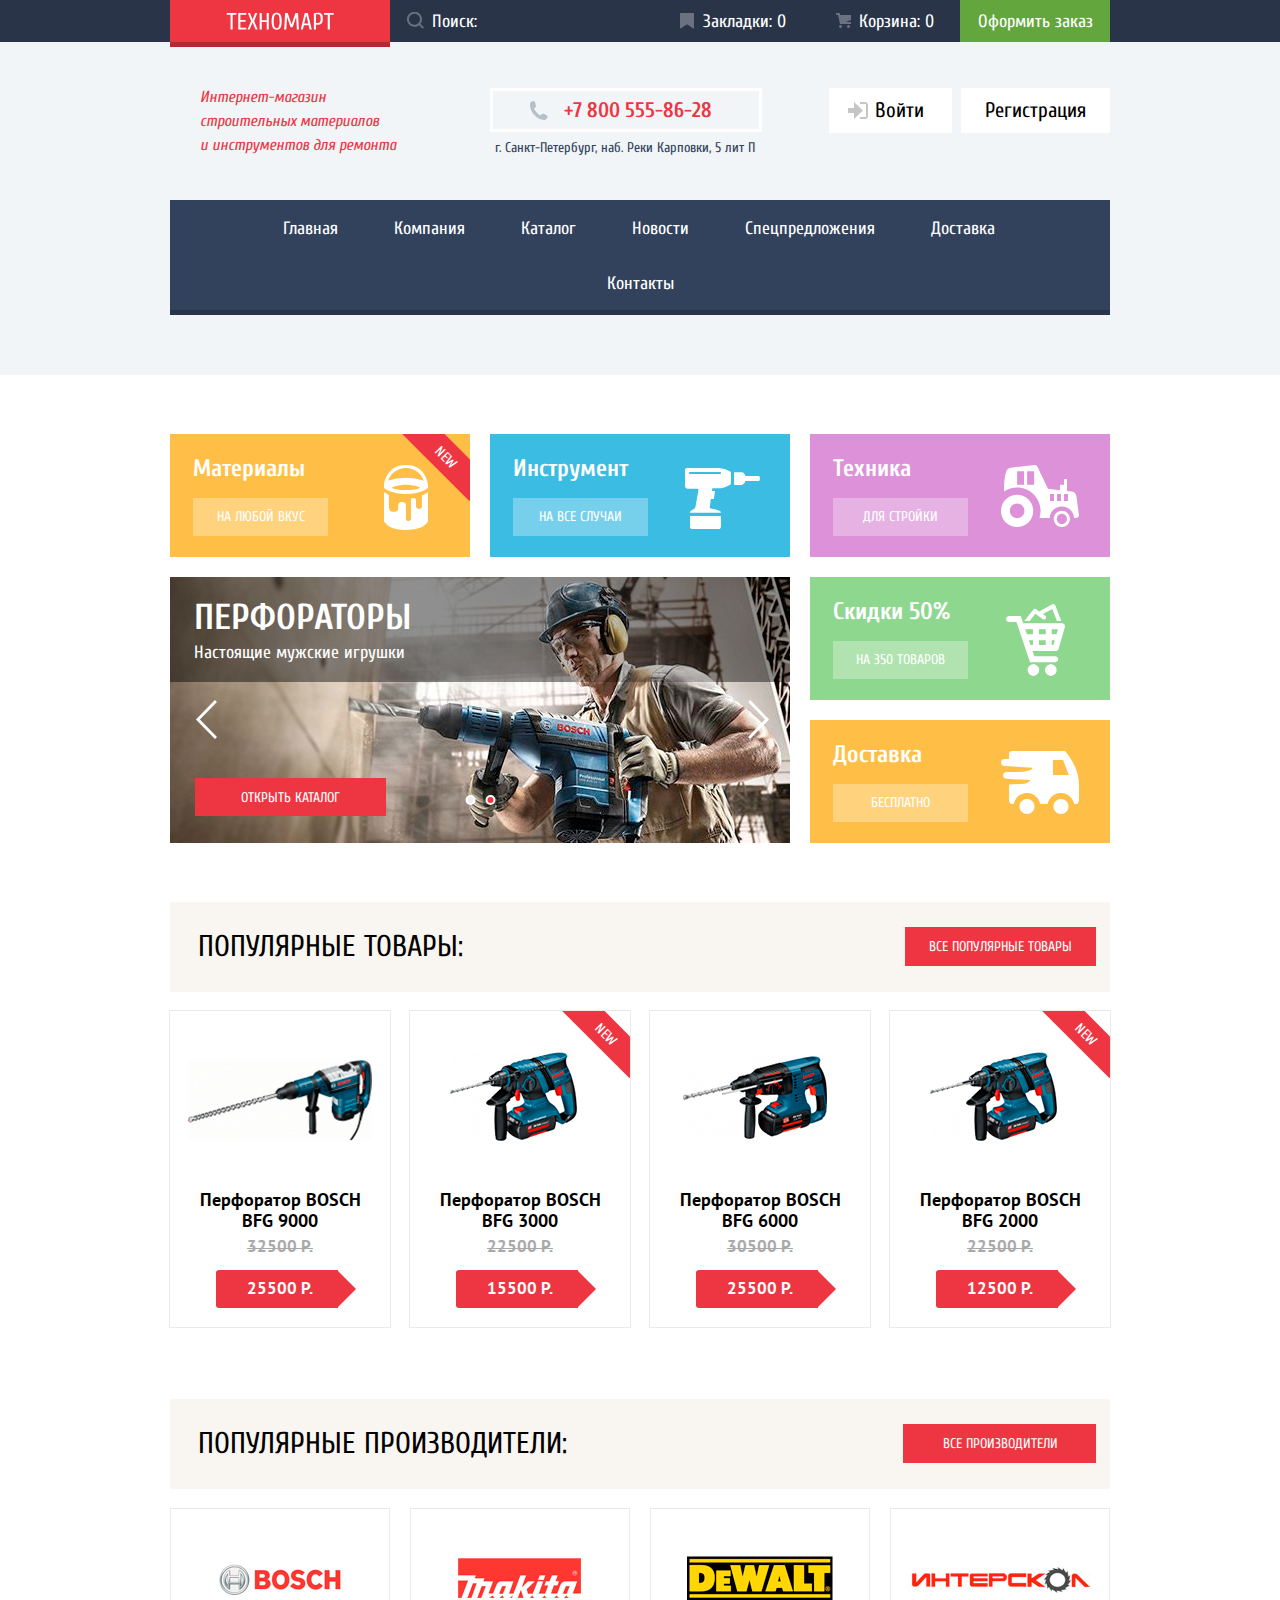
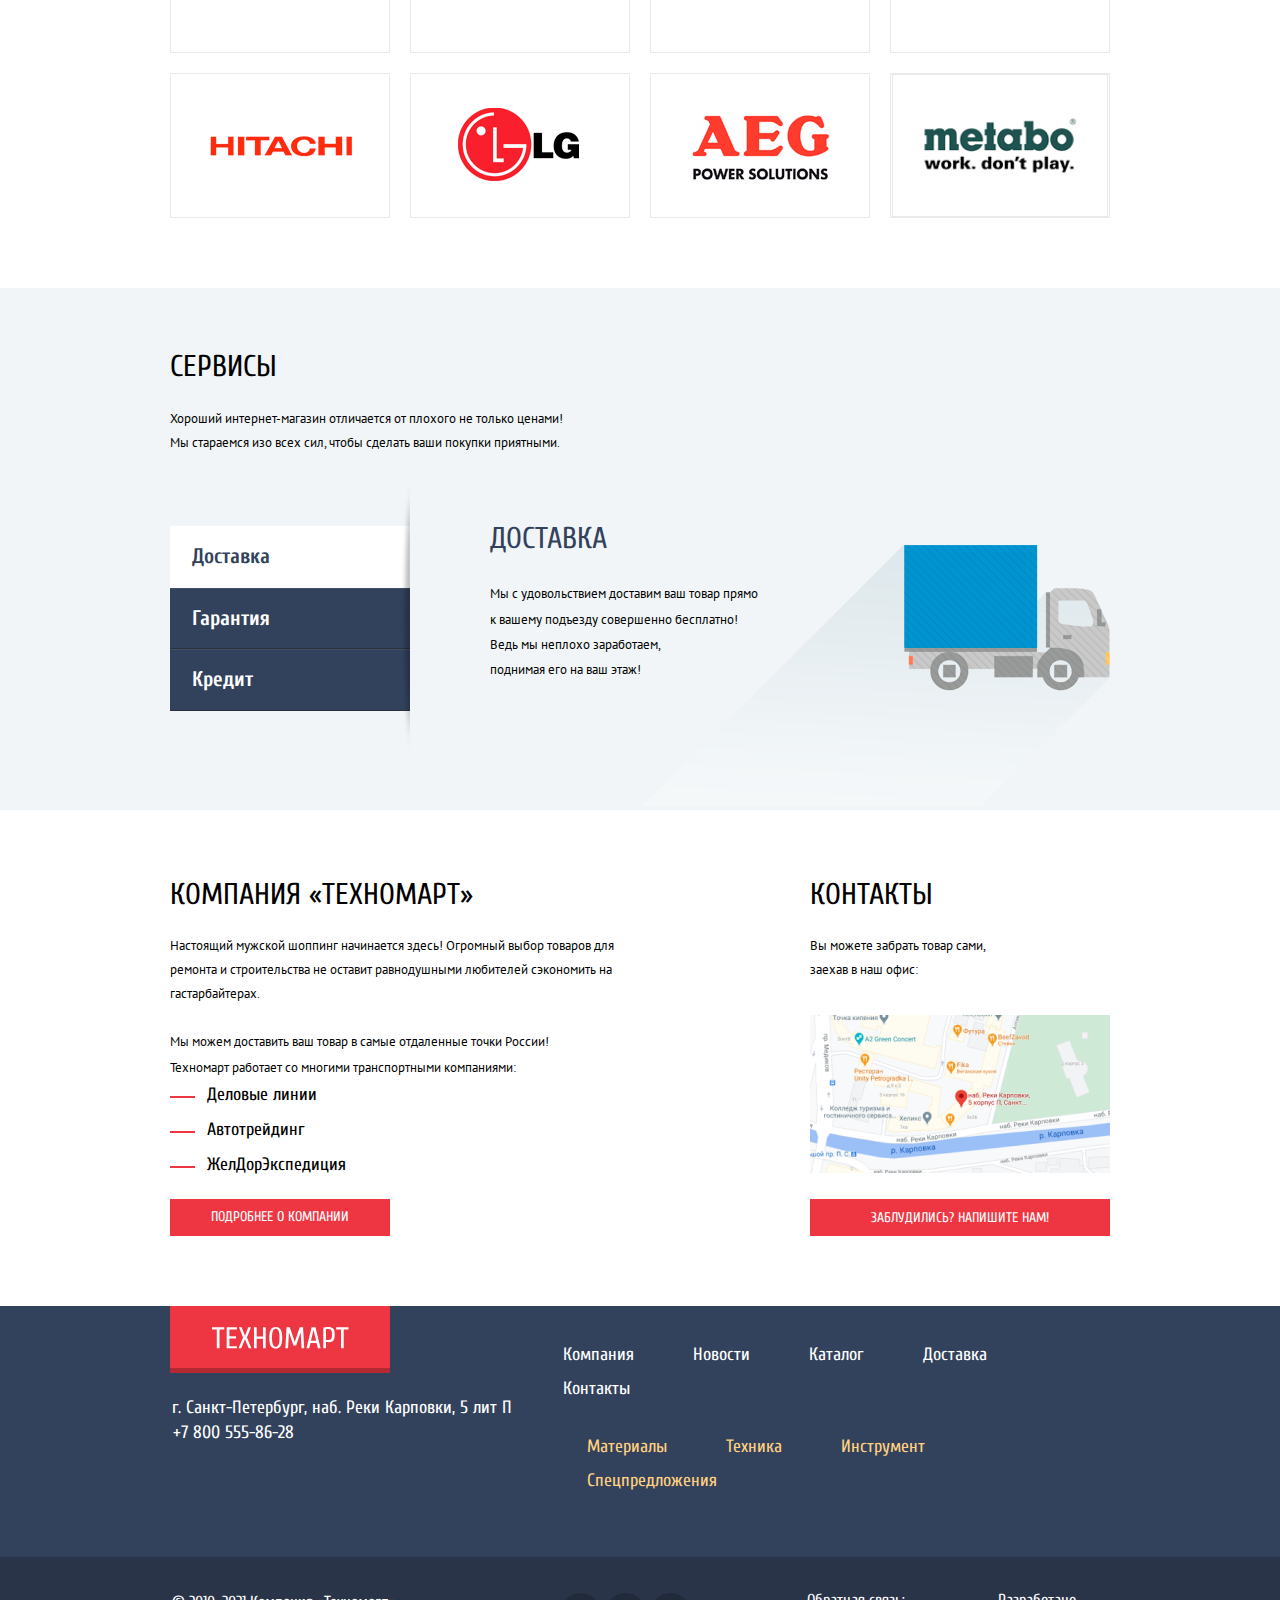
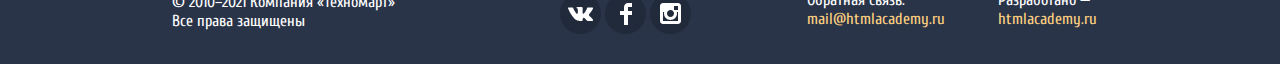
==== index.html @ 165518b5 "Перезаливка" ====
<!DOCTYPE html>
<html class="page" lang="ru">
  <head>
    <meta charset="utf-8" />
    <title>HTML Academy: {{projectTitle}}</title>
    <link rel="preconnect" href="https://fonts.googleapis.com" />
    <link rel="preconnect" href="https://fonts.gstatic.com" crossorigin />
    <link
      href="https://fonts.googleapis.com/css2?family=Cuprum:ital,wght@0,400;0,700;1,400;1,700&family=PT+Sans:wght@400;700&display=swap"
      rel="stylesheet"
    />
    <link rel="stylesheet" href="css/normalize.min.css" />
    <link rel="stylesheet" href="css/style.min.css" />
    <link rel="icon" href="img/favicon.ico" />
    <link rel="icon" href="img/favicon/icon.svg" type="image/svg+xml" />
    <link rel="apple-touch-icon" href="favicon/180.png" />
    <link rel="manifest" href="manifest.webmanifest" />
  </head>
  <body class="page__body">
    <header class="page__header header">
      <div class="header__menu">
        <div class="container header__wrapper">
          <a class="logo"
            ><img
              class="image"
              src="./img/logo-technomart.svg"
              alt="Логотип Техномарт"
              height="18"
              width="108"
          /></a>
          <form
            class="search-form"
            method="get"
            action="https://echo.htmlacademy.ru"
          >
            <label class="search-label">
              <input
                aria-label="Поиск по сайту"
                class="search-input"
                name="search"
                type="search"
                placeholder="Поиск:"
              />
              <svg
                role="img"
                class="search-icon"
                width="1em"
                height="1em"
                viewBox="0 0 18 18"
                fill="#69717f"
                xmlns="http://www.w3.org/2000/svg"
              >
                <path
                  fill-rule="evenodd"
                  clip-rule="evenodd"
                  d="M13.458 12.044L17 15.586L15.586 17L12.044 13.458C10.782 14.421 9.21 15 7.5 15C3.35786 15 0 11.6421 0 7.5C0 3.35786 3.35786 0 7.5 0C11.6421 0 15 3.35786 15 7.5C15.0001 9.14309 14.4581 10.7403 13.458 12.044ZM7.5 2C4.467 2 2 4.467 2 7.5C2.00331 10.5362 4.4638 12.9967 7.5 13C10.532 13 13 10.532 13 7.5C13 4.467 10.532 2 7.5 2Z"
                />
              </svg>
            </label>
          </form>
          <ul class="header__order-menu order-menu list-reset">
            <li class="order-menu__item">
              <a class="order-menu__link icon icon--bookmark" href="blank.html">
                Закладки:
                <span class="bookmark-numb">0</span></a
              >
            </li>
            <li class="order-menu__item">
              <a class="order-menu__link icon icon--cart" href="blank.html">
                Корзина:
                <span class="cart-numb">0</span></a
              >
            </li>
            <li class="order-menu__item">
              <a
                class="order-menu__link order-menu__link--purchase"
                href="blank.html"
                >Оформить заказ</a
              >
            </li>
          </ul>
        </div>
      </div>

      <div class="container">
        <section class="header__about">
          <h1 class="visually-hidden">
            Техномарт - интернет магазин строительных материалов и инструментов
            для ремонта
          </h1>
          <h2 class="header__title" aria-hidden="true">
            Интернет-магазин<br />
            строительных материалов <br />
            и инструментов для ремонта
          </h2>
          <address class="header__address">
            <a
              class="phone-link icon icon--phone"
              aria-label="позвонить по телефону в техномарт: +7 800 555 86 28 "
              href="tel:+78005558628"
              >+7 800 555-86-28</a
            >
            <p>г. Санкт-Петербург, наб. Реки Карповки, 5 лит П</p>
          </address>
          <div class="header__login-out">
            <button class="btn-auth btn-auth--login" type="button">
              <svg
                role="img"
                aria-hidden="true"
                width="21"
                height="17"
                viewBox="0 0 21 17"
                fill="#C5C5C5"
                xmlns="http://www.w3.org/2000/svg"
              >
                <path d="M14.875 8.5L6 0V6H0V11H6V17L14.875 8.5Z" />
                <path
                  d="M16.986 15.01H11.959V17H16.986C19.164 17 19.99 15.19 20.015 13.974V3.028C19.99 1.811 19.164 0 16.986 0H11.959V1.99H16.986C17.825 1.99 17.978 2.671 17.996 3.047V13.951C17.979 14.327 17.825 15.01 16.986 15.01Z"
                />
              </svg>
              Войти
            </button>
            <button class="btn-auth" type="button">Регистрация</button>
          </div>
          <div class="header__login-in login-in disabled">
            <p class="login-in__wrapper">
              <a
                class="btn-auth btn-auth--profile"
                href="blank.html"
                title="Перейти в профиль"
                aria-label="Перейти в профиль"
              >
                <svg
                  role="img"
                  class="icon-ava"
                  width="20"
                  height="18"
                  viewBox="0 0 20 18"
                  fill="#C5C5C5"
                  xmlns="http://www.w3.org/2000/svg"
                >
                  <path
                    d="M17.881 14.166C15.737 13.431 13.625 12.5 12.674 11.776C12.017 11.275 11.904 10.158 12.157 9.361C13.275 8.458 14.021 6.884 14.021 5.083C14.021 2.276 12.221 0 10 0C7.77902 0 5.97901 2.276 5.97901 5.083C5.97901 6.884 6.72501 8.457 7.84201 9.36C8.09501 10.158 7.98302 11.275 7.32502 11.776C6.37502 12.5 4.26201 13.43 2.11801 14.166C-0.0259852 14.902 1.48343e-05 18 1.48343e-05 18H20C20 18 20.025 14.901 17.881 14.166Z"
                  />
                </svg>
                <span class="username">Равшан Джамшутович</span>
              </a>
              <a
                class="btn-auth btn-auth--logout"
                href="blank.html"
                title="Деавторизироваться"
              >
                <svg
                  role="img"
                  class="icon-logout"
                  width="20"
                  height="17"
                  viewBox="0 0 20 17"
                  fill="#C5C5C5"
                  xmlns="http://www.w3.org/2000/svg"
                >
                  <path d="M20 8.5L11.125 0V6H5.125V11H11.125V17L20 8.5Z" />
                  <path
                    d="M2.10598 13.952V3.048C2.12398 2.672 2.27698 1.991 3.11598 1.991H8.14297V0H3.11598C0.937975 0 0.111975 1.81 0.0869751 3.027V13.973C0.111975 15.189 0.937975 17 3.11598 17H8.14297V15.01H3.11598C2.27698 15.01 2.12398 14.327 2.10598 13.952Z"
                  />
                </svg>
              </a>
            </p>
            <ul class="login-in__list list-reset">
              <li class="login-in__item">
                <a class="login-in__link" href="blank.html">Мои заказы</a>
              </li>
              <li class="login-in__item">
                <a class="login-in__link" href="blank.html">Личный кабинет</a>
              </li>
            </ul>
          </div>
        </section>
        <nav class="header__nav nav">
          <ul class="nav__list list-reset">
            <li class="nav__item"><a class="nav__link">Главная</a></li>
            <li class="nav__item">
              <a class="nav__link" href="blank.html">Компания</a>
            </li>
            <li class="nav__item">
              <a class="nav__link" href="catalog.html">Каталог</a>
            </li>
            <li class="nav__item">
              <a class="nav__link" href="blank.html">Новости</a>
            </li>
            <li class="nav__item">
              <a class="nav__link" href="blank.html">Спецпредложения</a>
            </li>
            <li class="nav__item">
              <a class="nav__link" href="blank.html">Доставка</a>
            </li>
            <li class="nav__item">
              <a class="nav__link" href="blank.html">Контакты</a>
            </li>
          </ul>
        </nav>
      </div>
    </header>
    <main class="page__main main">
      <section class="promo">
        <div class="container">
          <h2 class="visually-hidden">Промо блок. Каталог инструментов.</h2>
          <ul class="promo__grid list-reset">
            <li
              class="promo__item promo__item--yellow new promo__item--materials"
            >
              <h3 class="promo__item-title">Материалы</h3>
              <a
                class="btn--promo btn"
                href="blank.html"
                aria-label="Посмотреть каталог материалов."
                >на любой вкус</a
              >
            </li>
            <li class="promo__item promo__item--blue promo__item--tools">
              <h3 class="promo__item-title">Инструмент</h3>
              <a
                class="btn--promo btn"
                href="blank.html"
                aria-label="Переход в каталог инструментов."
                >на все случаи</a
              >
            </li>
            <li class="promo__item promo__item--lilac promo__item--technics">
              <h3 class="promo__item-title">Техника</h3>
              <a
                class="btn--promo btn"
                href="blank.html"
                aria-label="Переход в каталог техники для стройки."
                >для стройки</a
              >
            </li>
            <li class="promo__item promo__item--big promo__item--slider">
              <ul
                class="promo__slider slider list-reset"
                aria-label="Слайдер с управлением."
              >
                <li class="promo__slide promo__slide--drills">
                  <div class="promo__overlay-wrapper">
                    <h3 class="promo__slide-title">Дрели</h3>
                    <p class="promo__slide-text">Соседям на радость!</p>
                  </div>

                  <a
                    class="btn btn--slide"
                    href="catalog.html"
                    aria-label="Открыть каталог дрелей."
                    >Открыть каталог</a
                  >
                </li>
                <li
                  class="promo__slide promo__slide--puncher promo__slide--current"
                >
                  <div class="promo__overlay-wrapper">
                    <h3 class="promo__slide-title">Перфораторы</h3>
                    <p class="promo__slide-text">Настоящие мужские игрушки</p>
                  </div>
                  <a
                    class="btn btn--slide"
                    href="catalog.html"
                    aria-label="Открыть каталог перфораторов."
                    >Открыть каталог</a
                  >
                </li>
              </ul>
              <button
                id="slider-btn-prev"
                type="button"
                class="slider-btn"
                aria-label="Предыдущий слайд"
              ></button>
              <button
                id="slider-btn-next"
                type="button"
                class="slider-btn slider-btn--next"
                aria-label="Следующий слайд"
              ></button>
              <div class="pagination">
                <button
                  class="pagination__btn"
                  type="button"
                  aria-label="Первый слайд"
                ></button>
                <button
                  class="pagination__btn pagination__btn--current"
                  type="button"
                  aria-label="Второй слайд"
                ></button>
              </div>
            </li>
            <li class="promo__item promo__item--green promo__item--discount">
              <h3 class="promo__item-title">Скидки 50%</h3>
              <a
                class="btn--promo btn"
                href="blank.html"
                aria-label="Посмотреть товары со скидкой."
                >на 350 товаров</a
              >
            </li>
            <li class="promo__item promo__item--yellow promo__item--delivery">
              <h3 class="promo__item-title">Доставка</h3>
              <a
                class="btn--promo btn"
                href="blank.html"
                aria-label="Прочитать условия бесплатной доставки."
                >бесплатно</a
              >
            </li>
          </ul>
        </div>
      </section>
      <section class="popular">
        <div class="container">
          <div class="section-title">
            <h2>Популярные товары:</h2>
            <a class="btn btn--section" href="blank.html"
              >Все популярные товары</a
            >
          </div>
          <ul class="popular__list list-reset">
            <li class="popular__item">
              <article tabindex="0" class="card">
                <figure class="card__wrapper">
                  <div class="card__top">
                    <img
                      class="image"
                      src="./img/catalog/bfg9000.jpg"
                      alt="Изображение мощного перфоратора с длинным буром."
                      width="220"
                      height="159"
                    />
                    <ul class="card__menu list-reset">
                      <li>
                        <button
                          class="card__btn card__btn--cart"
                          aria-label="Добавить в корзину перфоратор bfg9000."
                          type="button"
                        >
                          <svg
                            role="img"
                            width="15"
                            height="15"
                            viewBox="0 0 15 15"
                            fill="white"
                            xmlns="http://www.w3.org/2000/svg"
                          >
                            <path
                              d="M4.5 15C5.32843 15 6 14.3284 6 13.5C6 12.6716 5.32843 12 4.5 12C3.67157 12 3 12.6716 3 13.5C3 14.3284 3.67157 15 4.5 15Z"
                            />
                            <path
                              d="M12.5 15C13.3284 15 14 14.3284 14 13.5C14 12.6716 13.3284 12 12.5 12C11.6716 12 11 12.6716 11 13.5C11 14.3284 11.6716 15 12.5 15Z"
                            />
                            <path
                              d="M15 2H4.07L3.648 0H0V2H2.031L4.016 11H15V9H9.441L15 6.951V2Z"
                            />
                          </svg>
                          <span class="card__btn-text" aria-hidden="true"
                            >Купить</span
                          >
                        </button>
                      </li>
                      <li>
                        <button
                          aria-label="Добавить в закладки перфоратор bfg9000."
                          class="card__btn card__btn--bookmark"
                          type="button"
                        >
                          В закладки
                        </button>
                      </li>
                    </ul>
                  </div>
                  <figcaption class="card__description">
                    <h3 class="card__header">Перфоратор BOSCH BFG 9000</h3>
                    <p class="card__old-price" aria-hidden="true">32500 Р.</p>
                    <p class="card__new-price">25500 Р.</p>
                  </figcaption>
                </figure>
              </article>
            </li>
            <li class="popular__item">
              <article tabindex="0" class="card new">
                <figure class="card__wrapper">
                  <div class="card__top">
                    <img
                      class="card__image"
                      src="./img/catalog/bfg3000.jpg"
                      alt="Изображение перфоратора средней мощности с маленьким буром."
                      width="220"
                      height="159"
                    />
                    <ul class="card__menu list-reset">
                      <li>
                        <button
                          class="card__btn card__btn--cart"
                          aria-label="Добавить в корзину перфоратор bfg3000."
                          type="button"
                        >
                          <svg
                            role="img"
                            width="15"
                            height="15"
                            viewBox="0 0 15 15"
                            fill="white"
                            xmlns="http://www.w3.org/2000/svg"
                          >
                            <path
                              d="M4.5 15C5.32843 15 6 14.3284 6 13.5C6 12.6716 5.32843 12 4.5 12C3.67157 12 3 12.6716 3 13.5C3 14.3284 3.67157 15 4.5 15Z"
                            />
                            <path
                              d="M12.5 15C13.3284 15 14 14.3284 14 13.5C14 12.6716 13.3284 12 12.5 12C11.6716 12 11 12.6716 11 13.5C11 14.3284 11.6716 15 12.5 15Z"
                            />
                            <path
                              d="M15 2H4.07L3.648 0H0V2H2.031L4.016 11H15V9H9.441L15 6.951V2Z"
                            />
                          </svg>
                          <span class="card__btn-text" aria-hidden="true"
                            >Купить</span
                          >
                        </button>
                      </li>
                      <li>
                        <button
                          aria-label="Добавить в закладки перфоратор bfg3000."
                          class="card__btn card__btn--bookmark"
                          type="button"
                        >
                          В закладки
                        </button>
                      </li>
                    </ul>
                  </div>
                  <figcaption class="card__description">
                    <h3 class="card__header">Перфоратор BOSCH BFG 3000</h3>
                    <p class="card__old-price" aria-hidden="true">22500 Р.</p>
                    <p class="card__new-price">15500 Р.</p>
                  </figcaption>
                </figure>
              </article>
            </li>
            <li class="popular__item">
              <article class="card" tabindex="0">
                <figure class="card__wrapper">
                  <div class="card__top">
                    <img
                      class="card__image"
                      src="./img/catalog/bfg6000.jpg"
                      alt="Изображение перфоратора средней мощности со средним буром."
                      width="220"
                      height="159"
                    />
                    <ul class="card__menu list-reset">
                      <li>
                        <button
                          class="card__btn card__btn--cart"
                          aria-label="Добавить в корзину перфоратор bfg6000"
                          type="button"
                        >
                          <svg
                            role="img"
                            width="15"
                            height="15"
                            viewBox="0 0 15 15"
                            fill="white"
                            xmlns="http://www.w3.org/2000/svg"
                          >
                            <path
                              d="M4.5 15C5.32843 15 6 14.3284 6 13.5C6 12.6716 5.32843 12 4.5 12C3.67157 12 3 12.6716 3 13.5C3 14.3284 3.67157 15 4.5 15Z"
                            />
                            <path
                              d="M12.5 15C13.3284 15 14 14.3284 14 13.5C14 12.6716 13.3284 12 12.5 12C11.6716 12 11 12.6716 11 13.5C11 14.3284 11.6716 15 12.5 15Z"
                            />
                            <path
                              d="M15 2H4.07L3.648 0H0V2H2.031L4.016 11H15V9H9.441L15 6.951V2Z"
                            />
                          </svg>
                          <span class="card__btn-text" aria-hidden="true"
                            >Купить</span
                          >
                        </button>
                      </li>
                      <li>
                        <button
                          class="card__btn card__btn--bookmark"
                          type="button"
                          aria-label="Добавить в закладки перфоратор bfg6000"
                        >
                          В закладки
                        </button>
                      </li>
                    </ul>
                  </div>
                  <figcaption class="card__description">
                    <h3 class="card__header">Перфоратор BOSCH BFG 6000</h3>
                    <p class="card__old-price" aria-hidden="true">30500 Р.</p>
                    <p class="card__new-price">25500 Р.</p>
                  </figcaption>
                </figure>
              </article>
            </li>
            <li class="popular__item">
              <article tabindex="0" class="card new">
                <figure class="card__wrapper">
                  <div class="card__top">
                    <img
                      class="card__image"
                      src="./img/catalog/bfg2000.jpg"
                      alt="Изображение не дорогого перфоратора малой мощности с малым буром."
                      width="220"
                      height="159"
                    />
                    <ul class="card__menu list-reset">
                      <li>
                        <button
                          class="card__btn card__btn--cart"
                          aria-label="Добавить в корзину перфоратор bfg2000"
                          type="button"
                        >
                          <svg
                            role="img"
                            width="15"
                            height="15"
                            viewBox="0 0 15 15"
                            fill="white"
                            xmlns="http://www.w3.org/2000/svg"
                          >
                            <path
                              d="M4.5 15C5.32843 15 6 14.3284 6 13.5C6 12.6716 5.32843 12 4.5 12C3.67157 12 3 12.6716 3 13.5C3 14.3284 3.67157 15 4.5 15Z"
                            />
                            <path
                              d="M12.5 15C13.3284 15 14 14.3284 14 13.5C14 12.6716 13.3284 12 12.5 12C11.6716 12 11 12.6716 11 13.5C11 14.3284 11.6716 15 12.5 15Z"
                            />
                            <path
                              d="M15 2H4.07L3.648 0H0V2H2.031L4.016 11H15V9H9.441L15 6.951V2Z"
                            />
                          </svg>
                          <span class="card__btn-text" aria-hidden="true"
                            >Купить</span
                          >
                        </button>
                      </li>
                      <li>
                        <button
                          class="card__btn card__btn--bookmark"
                          type="button"
                          aria-label="Добавить в закладки перфоратор bfg6000"
                        >
                          В закладки
                        </button>
                      </li>
                    </ul>
                  </div>
                  <figcaption class="card__description">
                    <h3 class="card__header">Перфоратор BOSCH BFG 2000</h3>
                    <p class="card__old-price" aria-hidden="true">22500 Р.</p>
                    <p class="card__new-price">12500 Р.</p>
                  </figcaption>
                </figure>
              </article>
            </li>
          </ul>
        </div>
      </section>
      <section class="brands">
        <div class="container">
          <div class="section-title">
            <h2>Популярные производители:</h2>
            <a class="btn btn--section btn--brands" href="blank.html"
              >Все производители</a
            >
          </div>
          <ul class="brands__list list-reset">
            <li class="brands__item">
              <h3 class="visually-hidden">Bosch</h3>
              <a
                class="brands__link"
                href="blank.html"
                aria-label="Перейти в каталог от производителя: Bosch."
                ><img
                  class="brands__image"
                  src="./img/brands/bosch.png"
                  width="218"
                  height="143"
                  alt="логотип Bosch"
              /></a>
            </li>
            <li class="brands__item">
              <h3 class="visually-hidden">Makita</h3>
              <a
                class="brands__link"
                href="blank.html"
                aria-label="Перейти в каталог от производителя: Makita."
                ><img
                  class="brands__image"
                  src="./img/brands/makita.png"
                  width="218"
                  height="143"
                  alt="логотип Makita"
              /></a>
            </li>
            <li class="brands__item">
              <h3 class="visually-hidden">DeWalt</h3>
              <a
                class="brands__link"
                href="blank.html"
                aria-label="Перейти в каталог от производителя: DeWALT."
                ><img
                  class="brands__image"
                  src="./img/brands/dewalt.png"
                  width="218"
                  height="143"
                  alt="логотип DeWALT"
              /></a>
            </li>
            <li class="brands__item">
              <h3 class="visually-hidden">Interscol</h3>
              <a
                class="brands__link"
                href="blank.html"
                aria-label="Перейти в каталог от производителя: Interscol."
                ><img
                  class="brands__image"
                  src="./img/brands/interscol.png"
                  width="218"
                  height="143"
                  alt="логотип Интерскол"
              /></a>
            </li>
            <li class="brands__item">
              <h3 class="visually-hidden">Hitachi</h3>
              <a
                class="brands__link"
                href="blank.html"
                aria-label="Перейти в каталог от производителя: Hitachi."
                ><img
                  class="brands__image"
                  src="./img/brands/hitachi.png"
                  width="218"
                  height="143"
                  alt="логотип Hitachi"
              /></a>
            </li>
            <li class="brands__item">
              <h3 class="visually-hidden">LG</h3>
              <a
                class="brands__link"
                href="blank.html"
                aria-label="Перейти в каталог от производителя: LG."
                ><img
                  class="brands__image"
                  src="./img/brands/lg.png"
                  width="218"
                  height="143"
                  alt="логотип LG"
              /></a>
            </li>
            <li class="brands__item">
              <h3 class="visually-hidden">AEG</h3>
              <a
                class="brands__link"
                href="blank.html"
                aria-label="Перейти в каталог от производителя: AEG."
                ><img
                  class="brands__image"
                  src="./img/brands/aeg.png"
                  width="218"
                  height="143"
                  alt="логотип AEG"
              /></a>
            </li>
            <li class="brands__item">
              <h3 class="visually-hidden">Metabo</h3>
              <a
                class="brands__link"
                href="blank.html"
                aria-label="Перейти в каталог от производителя: Metabo."
                ><img
                  class="brands__image"
                  src="./img/brands/metabo.png"
                  width="218"
                  height="143"
                  alt="логотип Metabo"
              /></a>
            </li>
          </ul>
        </div>
      </section>
      <section class="services">
        <div class="container">
          <h2 class="services__title">Сервисы</h2>
          <p class="services__slogan">
            Хороший интернет-магазин отличается от плохого не только ценами!
            <br />
            Мы стараемся изо всех сил, чтобы сделать ваши покупки приятными.
          </p>
          <div class="services__content">
            <ul class="services__menu list-reset">
              <li>
                <button
                  class="tab-btn tab-btn--current"
                  aria-label="Открыть вкладку о доставке."
                >
                  Доставка
                </button>
              </li>
              <li>
                <button
                  class="tab-btn"
                  aria-label="Открыть вкладку о гарантии."
                >
                  Гарантия
                </button>
              </li>
              <li>
                <button class="tab-btn" aria-label="Открыть вкладку о кредите.">
                  Кредит
                </button>
              </li>
            </ul>
            <ul class="services__tabs tabs list-reset">
              <li class="tabs__item tabs__item--delivery tabs__current">
                <h3 class="tabs__title">Доставка</h3>
                <p class="tabs__text">
                  Мы с удовольствием доставим ваш товар прямо <br />
                  к вашему подъезду совершенно бесплатно!<br />
                  Ведь мы неплохо заработаем,<br />
                  поднимая его на ваш этаж!
                </p>
              </li>
              <li class="tabs__item tabs__item--guarantie">
                <h3 class="tabs__title">Гарантия</h3>
                <p class="tabs__text">
                  Если купленный у нас товар поломается или заискрит, а также в
                  случае пожара, спровоцированного его возгоранием, вы всегда
                  можете быть уверены в нашей гарантии. Мы обменяем сгоревший
                  товар на новый. Дом уж восстановите как-нибудь сами.
                </p>
              </li>
              <li class="tabs__item tabs__item--credit">
                <h3 class="tabs__title">Кредит</h3>
                <p class="tabs__text">
                  Залезть в долговую яму стало проще!<br />
                  Кредитные консультанты придут вам на помощь.
                </p>
                <a
                  class="btn btn--credit"
                  href="blank.html"
                  aria-label="Перейти на страницу оформления кредита."
                  >Отправить заявку</a
                >
              </li>
            </ul>
          </div>
        </div>
      </section>
      <section class="about">
        <div class="container about__wrapper">
          <div class="about__company">
            <h2 class="about__title">КОМПАНИЯ «Техномарт»</h2>
            <p class="about__text">
              Настоящий мужской шоппинг начинается здесь! Огромный выбор товаров
              для ремонта и строительства не оставит равнодушными любителей
              сэкономить на гастарбайтерах.
            </p>

            <p class="about__text">
              Мы можем доставить ваш товар в самые отдаленные точки России!
            </p>

            <h3 class="about__list-title">
              Техномарт работает со многими транспортными компаниями:
            </h3>

            <ul class="about__partners-list list-reset">
              <li><b>Деловые линии</b></li>
              <li><b>Автотрейдинг</b></li>
              <li><b>ЖелДорЭкспедиция</b></li>
            </ul>

            <a
              class="btn btn--section"
              href="blank.html"
              aria-label="Перейти на страницу с информацией о компании Техномарт."
              >Подробнее о компании
            </a>
          </div>
          <div class="about__contacts">
            <h2 class="about__title">Контакты</h2>
            <p class="about__text">
              Вы можете забрать товар сами,<br />
              заехав в наш офис:
            </p>

            <button type="button" class="map-btn">
              <span class="visually-hidden"
                >открыть модальное окно с картой</span
              >
              <img
                class="map-btn__image"
                src="./img/icons/map.png"
                width="300"
                height="158"
                alt="Адресс: город Санкт-Петербург, набережная Реки Карповки, дом 5 литера Пэ."
              />
            </button>
            <p>
              <a
                href="writeus.html"
                class="btn btn--section btn--ask-us"
                aria-label="Открыть модальное окно, с возможностью написать нам."
              >
                Заблудились? Напишите нам!
              </a>
            </p>
          </div>
        </div>
      </section>
    </main>
    <footer class="page__footer footer">
      <div class="footer__menu">
        <div class="container">
          <div class="footer__menu-wrap">
            <div class="footer__info">
              <a class="logo"
                ><img
                  class="image"
                  src="./img/logo-technomart.svg"
                  alt="Логотип Техномарт."
                  height="23"
                  width="138"
              /></a>
              <div class="footer__contacts">
                <p class="footer__address">
                  г. Санкт-Петербург, наб. Реки Карповки, 5 лит П
                </p>
                <a
                  class="footer__phone"
                  aria-label="позвонить по телефону в техномарт: +7 800 555 86 28 "
                  href="tel:+78005558628"
                  >+7 800 555-86-28</a
                >
              </div>
            </div>
            <div class="footer__navs">
              <ul class="footer__site-nav list-reset">
                <li><a class="footer__link" href="blank.html">Компания</a></li>
                <li><a class="footer__link" href="blank.html">Новости</a></li>
                <li><a class="footer__link" href="catalog.html">Каталог</a></li>
                <li><a class="footer__link" href="blank.html">Доставка</a></li>
                <li><a class="footer__link" href="blank.html">Контакты</a></li>
              </ul>
              <ul class="footer__catalog-nav list-reset">
                <li><a class="footer__link" href="blank.html">Материалы</a></li>
                <li><a class="footer__link" href="blank.html">Техника</a></li>
                <li>
                  <a class="footer__link" href="blank.html">Инструмент</a>
                </li>
                <li>
                  <a class="footer__link" href="blank.html">Спецпредложения</a>
                </li>
              </ul>
            </div>
          </div>
        </div>
      </div>
      <div class="footer__callback">
        <div class="container footer__callback-wrapper">
          <p class="footer__copy">
            © 2010–2021 Компания «Техномарт» <br />
            Все права защищены
          </p>

          <ul class="footer__socials list-reset">
            <li>
              <a href="blank.html" aria-label="Вконтакте"
                ><img
                  src="./img/socials/vk.svg"
                  width="26"
                  height="15"
                  alt="иконка вконтакте"
              /></a>
            </li>
            <li>
              <a href="blank.html" aria-label="Фейсбук"
                ><img
                  src="./img/socials/facebook.svg"
                  width="12"
                  height="22"
                  alt="иконка фейсбук"
              /></a>
            </li>
            <li>
              <a href="blank.html" aria-label="Инстаграм"
                ><img
                  src="./img/socials/insta.svg"
                  width="21"
                  height="21"
                  alt="иконка инстаграм"
              /></a>
            </li>
          </ul>
          <div class="footer__emails">
            <p>
              Обратная связь:<br /><a
                href="mailto:mail@htmlacademy.ru"
                aria-label="написать нам на почту"
                >mail@htmlacademy.ru</a
              >
            </p>
            <p>
              Разработано —<br /><a
                href="https://htmlacademy.ru/intensive/htmlcss"
                aria-label="Курсы интенсив html academy"
                >htmlacademy.ru</a
              >
            </p>
          </div>
        </div>
      </div>
    </footer>
    <section class="popup popup--write-us">
      <h2 class="visually-hidden">Напишите нам</h2>
      <form class="write-us" method="post" action="https://echo.htmlacademy.ru">
        <div class="write-us__wrapper popup__container">
          <label class="write-us__label">
            Ваше имя:
            <input
              aria-label="введите ваше имя и фамилию"
              type="text"
              name="login"
              class="write-us__input"
              id="write-us__login"
              placeholder="Имя Фамилия"
              required
            />
          </label>
          <label class="write-us__label">
            Ваш e-mail:
            <input
              aria-label="введите ваш email"
              type="email"
              name="email"
              id="write-us__email"
              class="write-us__input"
              placeholder="email@example.com"
              required
            />
          </label>
          <label class="write-us__label write-us__label--fill">
            Текст письма:
            <textarea
              aria-label="Напишите письмо в свободной форме"
              name="message"
              id="write-us__message"
              class="write-us__input write-us__input--message"
              placeholder="В свободной форме"
              required
            ></textarea>
          </label>
        </div>
        <div class="popup__grey-bg">
          <div class="popup__buttons popup__container">
            <button
              id="writeUs-submit"
              type="submit"
              class="popup__btn popup__btn--warn"
              aria-label="Отправить письмо"
            >
              Отправить
            </button>
            <button
              type="button"
              class="popup__close-button popup__js-close"
              aria-label="Закрыть модальное окно"
            ></button>
          </div>
        </div>
      </form>
    </section>
    <section class="popup popup--map">
      <h2 class="visually-hidden">Как к нам добраться</h2>
      <iframe
        src="https://www.google.com/maps/embed?pb=!1m18!1m12!1m3!1d499.2089012847423!2d30.317491999999998!3d59.9680504!2m3!1f0!2f0!3f0!3m2!1i1024!2i768!4f13.1!3m3!1m2!1s0x4696310fca5afc31%3A0x5f2ac55f567b2400!2sHTML%20Academy!5e0!3m2!1sru!2sru!4v1641497944317!5m2!1sru!2sru"
        width="940"
        height="449"
        allowfullscreen=""
        loading="lazy"
      ></iframe>
      <button
        type="button"
        class="popup__close-button popup__js-close"
        aria-label="Закрыть модальное окно"
      ></button>
    </section>
    <section class="popup popup--alert">
      <div class="popup__container">
        <h2 class="visually-hidden">Товар добавлен в корзину</h2>
        <p>Товар добавлен в корзину!</p>
      </div>
      <div class="popup__grey-bg">
        <div class="popup__buttons popup__container">
          <a
            id="alert-toCartBtn"
            href="blank.html"
            class="popup__btn popup__btn--warn"
            aria-label="Оформить добавленные в корзину заказы"
          >
            ОФОРМИТЬ ЗАКАЗ
          </a>
          <button
            type="button"
            class="popup__btn popup__js-close"
            aria-label="Закрыть модальное окно"
          >
            ПРОДОЛЖИТЬ ПОКУПКИ
          </button>
          <button
            type="button"
            class="popup__close-button popup__js-close"
            aria-label="Закрыть модальное окно"
          ></button>
        </div>
      </div>
    </section>
    <script src="js/script.min.js"></script>
  </body>
</html>
---- css/style.min.css ----
:root{--c-white:#fff;--c-white-50:rgba(255,255,255,.5);--c-white-30:rgba(255,255,255,.3);--basic-black:#000;--c-black-40:rgba(0,0,0,.4);--c-black-30:rgba(0,0,0,.3);--basic-red:#ee3643;--c-btn-hover:#ca2c37;--basic-red-dark:#8a1f27;--basic-green:#63a63e;--basic-green-dark:#367315;--basic-freen-darken:#518534;--basic-grey:#3d546f;--basic-grey-darken:#293449;--basic-grey-dark:#32425c;--basic-grey-active:#1d2739;--basic-grey-socials:#212a3a;--basic-grey-light-30:rgba(197,197,197,.3);--basic-grey-another-one-30:rgba(169,169,169,.3);--special-yellow-light:#ffd180;--special-yellow:#ffbf47;--special-blue:#3bbce3;--special-lilac:#dc91d8;--special-green-light:#8ed78f;--c-grey-30:#e9e9e9;--c-grey-bg:#f1f5f7;--c-filters-bg:#f7f3ec;--basic-grey-for-filter-line:#e5e5e5;--basic-grey-for-filter-input:#b5b5b5;--basic-grey-border:#eaeaea;--basic-grey-light:#c5c5c5;--c-titles-bg:#f9f5f0;--c-card-neutral:#a9a9a9;--c-tab-btn-top:#405069;--c-tab-btn-bottom:#6a768e;--c-toggle-bg:#ababab;--c-toggle-bg-30:#ababab4d;--c-popup-bg:#f4f4f4;--success:#5fbb2d;--warning:#ffbf47;--error:#ba2732;height:100%}
*,*:before,*:after{-webkit-box-sizing:border-box;box-sizing:border-box}a{text-decoration:none}.visually-hidden{position:absolute;width:1px;height:1px;margin:-1px;border:0;padding:0;white-space:nowrap;-webkit-clip-path:inset(100%);clip-path:inset(100%);clip:rect(0 0 0 0);overflow:hidden}.list-reset{list-style:none;margin:0;padding:0}@-webkit-keyframes bounce{0%{-webkit-transform:translateY(-2000px);transform:translateY(-2000px)}70%{-webkit-transform:translateY(calc(30px - 50%));transform:translateY(calc(30px - 50%))}90%{-webkit-transform:translateY(calc(-50% - 10px));transform:translateY(calc(-50% - 10px))}100%{-webkit-transform:translateY(-50%);transform:translateY(-50%)}}@keyframes bounce{0%{-webkit-transform:translateY(-2000px);transform:translateY(-2000px)}70%{-webkit-transform:translateY(calc(30px - 50%));transform:translateY(calc(30px - 50%))}90%{-webkit-transform:translateY(calc(-50% - 10px));transform:translateY(calc(-50% - 10px))}100%{-webkit-transform:translateY(-50%);transform:translateY(-50%)}
}@-webkit-keyframes shake{0%,100%{-webkit-transform:translateX(0,-50%);transform:translateX(0,-50%)}10%,30%,50%,70%,90%{-webkit-transform:translate(-10px,-50%);transform:translate(-10px,-50%)}20%,40%,60%,80%{-webkit-transform:translate(10px,-50%);transform:translate(10px,-50%)}}@keyframes shake{0%,100%{-webkit-transform:translateX(0,-50%);transform:translateX(0,-50%)}10%,30%,50%,70%,90%{-webkit-transform:translate(-10px,-50%);transform:translate(-10px,-50%)}20%,40%,60%,80%{-webkit-transform:translate(10px,-50%);transform:translate(10px,-50%)}}.page__body{min-width:960px;height:100%;display:-ms-grid;display:grid;-ms-grid-rows:-webkit-min-content 1fr -webkit-min-content;-ms-grid-rows:min-content 1fr min-content;grid-template-rows:-webkit-min-content 1fr -webkit-min-content;grid-template-rows:min-content 1fr min-content;font-family:"Cuprum",Arial,sans-serif;font-weight:400;font-size:18px;line-height:24px}.container{padding:0 10px;width:960px;margin:0 auto}.header{background-color:var(--c-grey-bg);padding-bottom:60px}
.header__wrapper{display:-webkit-box;display:-ms-flexbox;display:flex;-webkit-box-pack:justify;-ms-flex-pack:justify;justify-content:space-between}.header__menu{background-color:var(--basic-grey-darken)}.logo{display:-webkit-box;display:-ms-flexbox;display:flex;-webkit-box-pack:center;-ms-flex-pack:center;justify-content:center;-webkit-box-align:center;-ms-flex-align:center;align-items:center;position:relative;background-color:var(--basic-red);padding:12px 56px;font-size:12px;text-align:center;-webkit-box-flex:0;-ms-flex-positive:0;flex-grow:0}.logo:before{position:absolute;left:0;bottom:-5px;content:"";display:block;height:5px;width:100%;background-color:inherit;-webkit-box-shadow:inset 0px -5px 0px rgba(0,0,0,.24);box-shadow:inset 0px -5px 0px rgba(0,0,0,.24)}.logo[href]:active,.logo[href]:focus{background-color:var(--error)}.logo[href]{cursor:pointer}.search-form{display:-webkit-box;display:-ms-flexbox;display:flex;-webkit-box-align:center;-ms-flex-align:center;align-items:center;position:relative;-webkit-box-flex:1;-ms-flex:1 0 auto;flex:1 0 auto;min-width:210px;color:var(--c-white)}
.search-label{position:relative;height:42px;width:100%}.search-icon{position:absolute;left:17px;top:50%;-webkit-transform:translateY(-51%);-ms-transform:translateY(-51%);transform:translateY(-51%)}.search-input{-webkit-appearance:none;height:inherit;width:inherit;margin:0;outline:none;border:none;padding-top:2px;padding-left:42px;padding-right:23px;border-radius:0;background:var(--basic-grey-darken)}.search-input::-webkit-input-placeholder{color:var(--c-white);opacity:1}.search-input::-moz-placeholder{color:var(--c-white);opacity:1}.search-input:-ms-input-placeholder{color:var(--c-white);opacity:1}.search-input::-ms-input-placeholder{color:var(--c-white);opacity:1}.search-input::placeholder{color:var(--c-white);opacity:1}.search-form:hover .search-icon{fill:var(--c-white)}.search-input:focus{background:var(--c-white)}.search-input:focus+.search-icon{fill:var(--basic-red)}.header__order-menu{margin:0;list-style:none}.order-menu{display:-webkit-box;display:-ms-flexbox;display:flex;-webkit-box-pack:end;-ms-flex-pack:end;justify-content:flex-end;-ms-flex-wrap:wrap;flex-wrap:wrap;padding:0}
.order-menu__link{position:relative;text-decoration:none;color:var(--c-white);height:100%;display:-webkit-box;display:-ms-flexbox;display:flex;-webkit-box-align:center;-ms-flex-align:center;align-items:center;padding:9.5px 26px 8.5px 16px}.order-menu__link span{margin-left:5px;font-weight:400}.order-menu__link--active{background-color:var(--basic-red);padding:9.5px 23px 8.5px 16px}.order-menu__link:hover:before,.order-menu__link:focus:before{opacity:1}.order-menu__link:active{background:#161d29;color:var(--c-white-50)}.order-menu__link:active:before{opacity:.3}.order-menu__link--purchase{background-color:var(--basic-green);padding:9.5px 17px 8.5px 18.5px}.order-menu__link--purchase:hover,.order-menu__link--purchase:focus{background:var(--success)}.order-menu__link--purchase:active{background-color:var(--basic-green);color:var(--c-white-50)}.icon:before{content:"";display:inline-block;vertical-align:middle;background-repeat:no-repeat}.icon--cart:before{opacity:.3;background-image:url("../img/icons/icon-cart.svg");width:15px;height:15px;margin:0 8px 2px}
.icon--bookmark:before{opacity:.3;background-image:url("../img/icons/icon-bookmark.svg");width:14px;height:16px;margin:0 8.5px 1px}.header__about{display:-ms-grid;display:grid;-ms-grid-columns:(1fr)[3];grid-template-columns:repeat(3,1fr);padding-top:46px;padding-bottom:30px}.header__title{color:var(--basic-red);font-style:italic;font-weight:inherit;font-size:16px;line-height:24px;padding:0 30px;margin-top:-3px}.header__address p{width:270px;font-style:normal;font-weight:400;font-size:14px;line-height:24px;margin:4px 0 5px 12px;color:var(--basic-grey-dark)}.phone-link{display:-webkit-inline-box;display:-ms-inline-flexbox;display:inline-flex;-webkit-box-align:center;-ms-flex-align:center;align-items:center;position:relative;font-weight:700;font-size:21px;font-style:normal;height:44px;color:var(--basic-red);border:3px solid var(--c-white);margin-left:7px;padding:0 47px 0 36px;-webkit-user-select:auto;-moz-user-select:auto;-ms-user-select:auto;user-select:auto}.icon--phone:before{width:19px;height:19px;background-image:url("../img/icons/icon-phone.svg");margin:0 16px 0 0}
.header__login-out{display:-webkit-box;display:-ms-flexbox;display:flex;-ms-flex-wrap:wrap;flex-wrap:wrap;-webkit-box-align:start;-ms-flex-align:start;align-items:flex-start;-webkit-box-pack:end;-ms-flex-pack:end;justify-content:flex-end}.btn-auth{display:-webkit-inline-box;display:-ms-inline-flexbox;display:inline-flex;color:inherit;text-decoration:none;font-size:21px;line-height:21px;padding:12px 24px;border:none;background-color:var(--c-white);-webkit-box-align:center;-ms-flex-align:center;align-items:center;position:relative;margin-bottom:3px;-webkit-user-select:none;-moz-user-select:none;-ms-user-select:none;user-select:none}.btn-auth:not(:first-child){margin-left:9px}.btn-auth.btn-auth--logout{margin-right:0}.btn-auth--login{padding-left:19px;padding-right:28px}.btn-auth--login svg{margin-right:6px}.btn-auth:hover,.btn-auth:focus{color:var(--basic-red);cursor:pointer}.btn-auth:hover svg,.btn-auth:focus svg{fill:var(--basic-grey)}.btn-auth:active{color:var(--basic-grey-light)}.btn-auth:active svg{fill:var(--basic-grey-light)}
.login-in{display:-webkit-box;display:-ms-flexbox;display:flex;-webkit-box-orient:vertical;-webkit-box-direction:normal;-ms-flex-direction:column;flex-direction:column;-webkit-box-align:end;-ms-flex-align:end;align-items:flex-end}.login-in__wrapper{margin:0;background-color:var(--c-white);padding:12px 17px 7px 15px;margin-bottom:3px}.btn-auth--profile{padding:0}.btn-auth--logout{padding:0;margin:0}.icon-ava{margin-right:21px}.icon-logout{margin-left:15px}.username{width:186px;text-align:center;overflow:hidden;-o-text-overflow:ellipsis;text-overflow:ellipsis;white-space:nowrap}.login-in__list{width:96%;display:-webkit-box;display:-ms-flexbox;display:flex;-webkit-box-pack:center;-ms-flex-pack:center;justify-content:center;-ms-flex-wrap:wrap;flex-wrap:wrap}.login-in__item:nth-child(2n){position:relative;padding-left:32px}.login-in__item:nth-child(2n):before{content:"";display:inline-block;vertical-align:middle;position:absolute;top:calc(50% - 1px);left:14px;width:4px;height:4px;border-radius:50%;background:var(--basic-grey-dark)}
.login-in__link{text-decoration:none;color:var(--basic-grey-dark);font-size:16px;line-height:18px}.login-in__link:hover,.login-in__link:focus{color:var(--basic-red)}.login-in__link:active{color:var(--basic-grey-light)}.header__nav{background-color:var(--basic-grey-dark);color:var(--c-white);border-bottom:5px solid #293449}.nav__list{display:-webkit-box;display:-ms-flexbox;display:flex;-ms-flex-wrap:wrap;flex-wrap:wrap;-webkit-box-pack:center;-ms-flex-pack:center;justify-content:center;max-width:886px;margin:0 auto;padding:0;list-style:none}.nav__item{text-align:center}.nav__link{display:-webkit-inline-box;display:-ms-inline-flexbox;display:inline-flex;-webkit-box-pack:center;-ms-flex-pack:center;justify-content:center;padding:16.5px 29px 14.5px 27px;color:inherit;text-decoration:none}.nav__item:last-child .nav__link{padding-right:27px;padding-left:28px}.nav__link[href]:hover,.nav__link[href]:focus{background:var(--basic-grey-darken)}.nav__link[href]:active{color:var(--c-white-50);background-color:var(--basic-grey-active)}
.btn{font-family:"Cuprum";display:-webkit-inline-box;display:-ms-inline-flexbox;display:inline-flex;-webkit-box-align:center;-ms-flex-align:center;align-items:center;-webkit-box-pack:center;-ms-flex-pack:center;justify-content:center;text-align:center;text-decoration:none;text-transform:uppercase;font-style:normal;font-weight:400;border:none;font-size:14px;line-height:18px;color:var(--c-white);-webkit-user-select:none;-moz-user-select:none;-ms-user-select:none;user-select:none}.btn--section{background-color:var(--basic-red);padding:13px 24px 12px;line-height:1}.btn:hover,.btn:focus{background-color:var(--c-btn-hover)}.btn:active{background-color:var(--error)}.promo{padding-top:59px;padding-bottom:59px}.promo__grid{display:-ms-grid;display:grid;gap:20px;-ms-grid-columns:1fr 20px 1fr 20px 1fr;grid-template-columns:1fr 1fr 1fr;grid-auto-flow:dense}.promo__item{position:relative;overflow:hidden;width:300px;height:123px;display:-webkit-box;display:-ms-flexbox;display:flex;-webkit-box-orient:vertical;-webkit-box-direction:normal;-ms-flex-direction:column;flex-direction:column;-webkit-box-pack:justify;-ms-flex-pack:justify;justify-content:space-between;padding:20px 23px 21px;background-repeat:no-repeat}
.btn--promo{-ms-grid-column:1;grid-column:1;max-width:135px;padding:10px;background-color:var(--c-white-30)}.btn--promo:hover,.btn--promo:focus{background-color:var(--basic-grey-light-30)}.btn--promo:active{background-color:var(--basic-grey-another-one-30)}.promo__item-title{-ms-grid-column:1;grid-column:1;margin:0;margin-bottom:13px;font-size:24px;line-height:30px;color:var(--c-white);max-width:150px}.promo__item--materials{background-image:url("../img/icons/icon-1.svg");background-position:83.5% 53%}.promo__item--tools{background-image:url("../img/icons/icon-2.svg");background-position:86.5% 54%}.promo__item--technics{background-image:url("../img/icons/icon-3.svg");background-position:86% 51%}.promo__item--discount{background-image:url("../img/icons/icon-4.svg");background-position:81.5% 51%}.promo__item--delivery{background-image:url("../img/icons/icon-5.svg");background-position:86% 51.5%}.promo__item--yellow{background-color:var(--special-yellow)}.promo__item--blue{background-color:var(--special-blue)}.promo__item--lilac{background-color:var(--special-lilac)}
.promo__item--green{background-color:var(--special-green-light)}.promo__item--big{position:relative;width:620px;height:266px;-ms-grid-column-span:2;grid-column:span 2;-ms-grid-row-span:2;grid-row:span 2;padding:0}.promo__slider{height:100%}.promo__slide{display:none;-webkit-box-orient:vertical;-webkit-box-direction:normal;-ms-flex-direction:column;flex-direction:column;-webkit-box-pack:justify;-ms-flex-pack:justify;justify-content:space-between;-webkit-box-align:start;-ms-flex-align:start;align-items:flex-start;position:relative;background-repeat:no-repeat;background-size:cover;color:var(--c-white);font-size:18px;line-height:24px;height:100%}.promo__slide--current{display:-webkit-box;display:-ms-flexbox;display:flex}.promo__slide--puncher{background-color:#8c8a857e;background-image:url("../img/catalog/category-puncher.jpg")}.promo__slide--drills{background-color:#674d4293;background-image:url("../img/catalog/category-drill.jpg")}.promo__overlay-wrapper{background-color:rgba(0,0,0,.25);padding:23px 24px 17px;width:100%}.promo__slide-title{text-transform:uppercase;font-size:36px;line-height:36px;margin:0;margin-bottom:5px}
.promo__slide-text{margin:0}.btn--slide{margin-left:25px;margin-bottom:27.5px;background-color:var(--basic-red);padding:10.5px 46px 9px}.slider-btn{font-size:0;position:absolute;display:block;width:24px;height:40px;left:25px;top:calc(50% - 11px);background-repeat:no-repeat;background-image:url("../img/icons/icon-left.svg");border:none;background-color:transparent;cursor:pointer;-webkit-user-select:none;-moz-user-select:none;-ms-user-select:none;user-select:none}.slider-btn--next{left:auto;right:20px;-webkit-transform:scaleX(-1);-ms-transform:scaleX(-1);transform:scaleX(-1)}.pagination{position:absolute;bottom:33px;left:50%;-webkit-transform:translateX(-50%);-ms-transform:translateX(-50%);transform:translateX(-50%)}.pagination__btn{-webkit-box-sizing:content-box;box-sizing:content-box;width:6px;height:6px;border-radius:50%;border:none;cursor:pointer;padding:0;border:2px solid var(--c-white);margin:2.5px;-webkit-user-select:none;-moz-user-select:none;-ms-user-select:none;user-select:none}.pagination__btn--current{background-color:var(--basic-red)}
.popular{padding-bottom:72px}.section-title{display:-webkit-box;display:-ms-flexbox;display:flex;-webkit-box-pack:justify;-ms-flex-pack:justify;justify-content:space-between;-webkit-box-align:center;-ms-flex-align:center;align-items:center;background-color:var(--c-titles-bg);padding:25px 14px 26px 28px;text-transform:uppercase;margin-bottom:19px}.section-title h2{margin:0;font-weight:400;font-size:30px;line-height:1.3;margin-right:20px}.popular__list{display:-ms-grid;display:grid;gap:20px;-ms-grid-columns:1fr 20px 1fr 20px 1fr 20px 1fr;grid-template-columns:repeat(4,1fr);grid-auto-rows:1fr;grid-auto-flow:dense}.brands{margin-bottom:70px}.brands__list{display:-ms-grid;display:grid;-ms-grid-columns:1fr 20px 1fr 20px 1fr 20px 1fr;grid-template-columns:repeat(4,1fr);grid-auto-rows:1fr;grid-auto-flow:dense;gap:20px}.brands__item{border:1px solid var(--basic-grey-border);width:220px;height:145px;background-color:var(--c-white)}.brands__link{width:100%;height:100%;display:-webkit-box;display:-ms-flexbox;display:flex;-webkit-box-align:center;-ms-flex-align:center;align-items:center;-webkit-box-pack:center;-ms-flex-pack:center;justify-content:center}
.brands__item:hover{-webkit-filter:drop-shadow(0px 4px 20px rgba(0,0,0,.15));filter:drop-shadow(0px 4px 20px rgba(0,0,0,.15))}.brands__item:active{opacity:.5}.brands__item img{-o-object-fit:contain;object-fit:contain;max-width:100%}.btn--brands{padding:13px 38px 12px 40px}.services{font-family:"PT Sans";padding:64px 0 0;background-color:var(--c-grey-bg)}.services__title{margin:0;margin-bottom:25px;font-family:"Cuprum";text-transform:uppercase;font-weight:400;font-size:30px;line-height:30px}.services__slogan{margin:0;margin-bottom:22px;font-size:13px;line-height:24px}.services__content{display:-webkit-box;display:-ms-flexbox;display:flex;-webkit-box-pack:justify;-ms-flex-pack:justify;justify-content:space-between}.services__menu{position:relative;padding-top:49px;padding-bottom:45px}.services__menu:after{z-index:1;position:absolute;content:"";right:0;top:0;height:100%;width:10px;background-size:100%;background-repeat:no-repeat;background-image:url("../img/icons/shadow-bord-services.png")}
.services__tabs{-webkit-box-flex:1;-ms-flex-positive:1;flex-grow:1}.tabs__item{display:none;padding:20px 20px 20px 80px;min-height:329px;position:relative;z-index:1;margin-bottom:4px}.tabs__item:before{content:"";position:absolute;right:0;top:0;height:100%;width:100%;z-index:-1}.tabs__item--delivery:before{background:url("../img/services/deliverybg.png") no-repeat bottom right}.tabs__item--guarantie:before{background:url("../img/services/guarantiebg.png") no-repeat bottom right;right:-8px;top:-2px}.tabs__item--guarantie>.tabs__title{margin-bottom:25px}.tabs__item--guarantie>.tabs__text{line-height:1.89}.tabs__item--credit:before{background:url("../img/services/creditbg.png") no-repeat bottom right;right:-11px;top:2px}.tabs__item--credit>.tabs__text{line-height:1.89}.tabs__current{display:block}.tabs__title{font-family:"Cuprum";font-weight:400;font-size:30px;text-transform:uppercase;color:var(--basic-grey-dark)}.tabs__text{font-family:"PT Sans";font-size:13px;line-height:1.95;max-width:319px;margin:0;margin-bottom:27px}
.btn--credit{background:var(--basic-red);border-radius:3px;font-family:"Cuprum";font-style:normal;font-weight:400;font-size:14px;line-height:18px;padding:10px 45px}.tab-btn{display:block;border-left:none;border-right:none;border-top-color:var(--c-tab-btn-top);border-bottom-color:var(--c-tab-btn-bottom);border-width:1px;width:240px;min-height:61px;text-align:left;padding:15px 22px 15.5px;font-family:"Cuprum";font-weight:700;font-size:21px;line-height:29px;color:var(--c-white);background-color:var(--basic-grey-dark);-webkit-user-select:none;-moz-user-select:none;-ms-user-select:none;user-select:none}.tab-btn:not(.tab-btn--current):hover,.tab-btn:not(.tab-btn--current):focus{background:var(--basic-grey-darken)}.tab-btn:active,.tab-btn--current{border-top-color:transparent;border-bottom-color:transparent;background-color:var(--c-white);color:var(--basic-grey-dark)}.about{padding:70px 0 52px;font-size:18px;line-height:24px}.about__wrapper{display:-webkit-box;display:-ms-flexbox;display:flex;-webkit-box-pack:justify;-ms-flex-pack:justify;justify-content:space-between}
.about__title{font-weight:400;margin:0;font-size:30px;line-height:30px;text-transform:uppercase;margin-bottom:23px}.about__text{font-family:"PT Sans";font-size:13px;line-height:1.85;max-width:460px;margin:24px 0}.about__company p:last-of-type{margin-bottom:2px}.about__list-title{margin:0;font-family:"PT Sans";font-size:13px;line-height:1.85;font-weight:400;margin-bottom:2px}.about__partners-list{margin-bottom:22px}.about__partners-list li{padding-left:37px;margin-bottom:11px;position:relative}.about__partners-list b{font-weight:400}.about__partners-list li:before{content:"";z-index:1;display:block;position:absolute;left:0;top:calc(50% + 1px);height:2px;width:25px;background-color:var(--basic-red)}.about__company .btn--section{min-width:220px;padding:11.5px 20px}.map-btn{padding:0;border:none;cursor:pointer;margin-bottom:8px;-webkit-user-select:none;-moz-user-select:none;-ms-user-select:none;user-select:none}.map-btn__image{display:block;background-color:var(--basic-grey-light)}
.about__contacts .about__text{margin-bottom:33px}.about__contacts .btn--ask-us{width:100%;padding:12px 24px 11px;margin:0}.footer a,.footer p{color:var(--c-white);text-decoration:none}.footer .logo{min-height:62px;width:220px;margin-bottom:28px}.footer__menu{background-color:var(--basic-grey-dark)}.footer__menu-wrap{display:-webkit-box;display:-ms-flexbox;display:flex;-webkit-box-pack:justify;-ms-flex-pack:justify;justify-content:space-between;padding:0 0 54px}.footer__info{-webkit-box-flex:0;-ms-flex:0 0 374px;flex:0 0 374px}.footer__address{margin:0 0 1px 2px}.footer__phone{display:block;margin:0 3px}.footer__navs{overflow:hidden;-webkit-box-flex:1;-ms-flex-positive:1;flex-grow:1;padding-top:37px;margin:0 -29.5px 0 -11px}.footer__navs li{margin-bottom:10px}.footer__link{padding:0 29.5px;word-break:break-all;display:-webkit-inline-box;display:-ms-inline-flexbox;display:inline-flex;-webkit-box-align:center;-ms-flex-align:center;align-items:center;-webkit-box-pack:center;-ms-flex-pack:center;justify-content:center}
.footer__site-nav{display:-webkit-box;display:-ms-flexbox;display:flex;-ms-flex-wrap:wrap;flex-wrap:wrap;margin:0 0 24px}.footer__catalog-nav{margin-left:24px;display:-webkit-box;display:-ms-flexbox;display:flex;-ms-flex-wrap:wrap;flex-wrap:wrap}.footer__catalog-nav .footer__link{color:var(--special-yellow-light)}.footer__navs a:hover,.footer__navs a:focus .footer__catalog-nav a:hover{text-decoration:underline}.footer__navs a:active{opacity:.5;text-decoration:none}.footer__callback{background-color:var(--basic-grey-darken);font-size:16px;line-height:19px;padding:34px 0 10px}.footer__callback-wrapper{display:-webkit-box;display:-ms-flexbox;display:flex;-webkit-box-pack:justify;-ms-flex-pack:justify;justify-content:space-between}.footer__callback p{margin:0;margin-bottom:10px}.footer__copy{padding:2px 25px 0 2px;-webkit-box-flex:0;-ms-flex:0 0 299px;flex:0 0 299px}.footer__socials{padding:0 40px;display:-webkit-box;display:-ms-flexbox;display:flex;-ms-flex-wrap:wrap;flex-wrap:wrap;-webkit-box-flex:1;-ms-flex:1 1 auto;flex:1 1 auto;-webkit-box-pack:center;-ms-flex-pack:center;justify-content:center;-ms-flex-line-pack:start;align-content:flex-start}
.footer__socials a{display:-webkit-box;display:-ms-flexbox;display:flex;-webkit-box-pack:center;-ms-flex-pack:center;justify-content:center;-webkit-box-align:center;-ms-flex-align:center;align-items:center;width:41px;height:41px;border-radius:50%;background-color:var(--basic-grey-socials);margin:2px;margin-bottom:10px}.footer__socials a:hover,.footer__socials a:focus,.footer__socials a:active{background-color:var(--basic-red)}.footer__emails{-webkit-box-flex:0;-ms-flex:0 0 324px;flex:0 0 324px;display:-ms-grid;display:grid;-ms-grid-columns:1fr 1fr;grid-template-columns:1fr 1fr;padding:0 13px 15px 25px}.footer__emails p:not(:nth-child(2n)){margin-right:53px}.footer__emails a{color:var(--special-yellow-light)}.footer__emails a:hover,.footer__emails a:focus{text-decoration:underline}.footer__emails a:active{color:var(--basic-red);text-decoration:none}.catalog{display:-ms-grid;display:grid;gap:20px;-ms-grid-columns:220px 20px 700px;grid-template-columns:220px 700px;-ms-grid-rows:auto 20px auto 20px auto 20px auto 20px auto;grid-template-areas:"brecr brecr" "title title" "filter sort" "filter goods" "filter pagenav";font-family:"PT Sans";font-style:normal;font-weight:400;font-size:13px;line-height:18px;text-transform:uppercase;padding-top:20px}
.catalog__breadcrumbs{-ms-grid-row:1;-ms-grid-column:1;-ms-grid-column-span:3;grid-area:brecr;display:-webkit-box;display:-ms-flexbox;display:flex;-ms-flex-wrap:wrap;flex-wrap:wrap}.catalog__breadcrumbs li{display:-webkit-inline-box;display:-ms-inline-flexbox;display:inline-flex;-webkit-box-align:center;-ms-flex-align:center;align-items:center}.catalog__breadcrumbs li:not(:first-child):before{content:"";height:11px;width:7px;background:url("../img/icons/icon-right-small.svg");margin-right:17px;margin-left:17.5px}.catalog__breadcrumbs a{display:-webkit-inline-box;display:-ms-inline-flexbox;display:inline-flex;-webkit-box-align:center;-ms-flex-align:center;align-items:center;-webkit-box-pack:center;-ms-flex-pack:center;justify-content:center;text-transform:uppercase;font-family:"PT Sans";font-size:13px;line-height:18px;color:var(--basic-black)}.catalog__breadcrumbs a:hover{color:var(--basic-red)}.catalog__breadcrumbs a:hover svg{fill:var(--basic-red)}.catalog__breadcrumbs a:active{color:var(--basic-black);opacity:.3}
.catalog__breadcrumbs a:active svg{fill:var(--basic-black);opacity:.5}.catalog__title{-ms-grid-row:3;-ms-grid-column:1;-ms-grid-column-span:3;grid-area:title;background-color:var(--c-grey-bg);margin:0;padding:30px 29px 29px;font-family:"Cuprum";text-transform:uppercase;font-weight:400;font-size:30px;line-height:30px}.catalog__filter{-ms-grid-row:5;-ms-grid-row-span:5;-ms-grid-column:1;grid-area:filter}.bg-style{width:100%;background-color:var(--c-filters-bg);border-radius:2px;border:none}.filter__title{padding:10px 18px;width:auto;margin:0;margin-bottom:13.5px}.filter fieldset{border:none;padding:0;padding-bottom:25px;border-bottom:1px solid var(--basic-grey-for-filter-line);margin:0;margin-bottom:16px}.filter__heading{font-weight:700;font-size:17px;line-height:30px;margin-bottom:12px}.filter__price{margin:0;margin-bottom:15px}.range{position:relative;height:80px;padding:20px;margin-bottom:9px}.range__scale{position:relative;top:50%;-webkit-transform:translateY(-50%);-ms-transform:translateY(-50%);transform:translateY(-50%);height:2px;background:var(--basic-grey-light)}
.range__bar{position:absolute;height:100%;background:var(--basic-green)}.range__toggle{position:absolute;top:50%;-webkit-transform:translateY(-55%);-ms-transform:translateY(-55%);transform:translateY(-55%);width:20px;height:20px;border:8px solid var(--c-white);border-radius:50%;background-color:var(--c-toggle-bg);-webkit-box-shadow:0 2px 0 0 var(--c-toggle-bg-30);box-shadow:0 2px 0 0 var(--c-toggle-bg-30);cursor:pointer}.filter__price-input{margin:0;display:-webkit-box;display:-ms-flexbox;display:flex;-webkit-box-pack:justify;-ms-flex-pack:justify;justify-content:space-between;font-size:17px;line-height:18px}.filter__price-input input[type=number]{width:95px;height:38px;text-align:center;font-size:inherit;padding-left:17px;padding-bottom:2px}.filter__decor-line{font-size:inherit;display:-webkit-inline-box;display:-ms-inline-flexbox;display:inline-flex;-webkit-box-align:center;-ms-flex-align:center;align-items:center;padding-bottom:2px}.filter__checkboxes .filter__heading{margin-bottom:19px}
.filter__checkboxes label{position:relative;display:-webkit-box;display:-ms-flexbox;display:flex;-webkit-box-align:center;-ms-flex-align:center;align-items:center;font-size:15px;line-height:19px;padding-left:33px;margin-left:2px;-webkit-user-select:none;-moz-user-select:none;-ms-user-select:none;user-select:none}.filter__checkboxes label:not(:last-child){margin-bottom:20px}.filter__checkboxes label:last-child{margin-bottom:2px}.filter__checkboxes label:before{content:"";width:23px;height:23px;border:2px solid var(--basic-grey-light);border-radius:4px;position:absolute;top:-3px;left:-2px}.checkbox:checked+label:after{content:"";width:21px;height:11px;border:4px solid var(--basic-grey-light);border-top-style:none;border-right-style:none;position:absolute;top:-2px;left:3px;-webkit-transform:rotate(-45deg);-ms-transform:rotate(-45deg);transform:rotate(-45deg);-webkit-box-shadow:inset 0 -2px 0 0 var(--c-white),0 2px 0 0 var(--c-white);box-shadow:inset 0 -2px 0 0 var(--c-white),0 2px 0 0 var(--c-white)}
.checkbox+label:hover:before,.checkbox:checked+label:hover:after,.checkbox:focus+label:before,.checkbox:focus+label:after{border-color:var(--basic-grey-for-filter-input)}.checkbox[disabled]+label:before,.checkbox[disabled]:checked+label:after{border-color:var(--c-grey-30)}.checkbox[disabled]+label{color:var(--c-black-40)}.filter .filter__radio{border-bottom:none;padding:0;padding-top:12px}.filter__radio label{font-size:15px;line-height:19px;text-transform:uppercase;display:-webkit-inline-box;display:-ms-inline-flexbox;display:inline-flex;-webkit-box-align:center;-ms-flex-align:center;align-items:center;position:relative;padding-left:35px;margin-bottom:21px;-webkit-user-select:none;-moz-user-select:none;-ms-user-select:none;user-select:none}.filter__radio label:not(:last-child){margin-bottom:23px}.filter__radio label:before{content:"";width:25px;height:25px;border:4px solid var(--basic-grey-light);border-radius:50%;position:absolute;top:-3px;left:0}.radio:checked+label:after{content:"";width:9px;height:9px;background-color:var(--basic-grey-light);border-radius:50%;position:absolute;top:5px;left:8px}
.radio+label:hover:before,.radio:focus+label:before{border-color:var(--basic-grey-for-filter-input)}.radio:checked+label:hover:after,.radio:checked:focus+label:after{background-color:var(--basic-grey-for-filter-input)}.radio[disabled]+label:before{border-color:var(--c-grey-30)}.radio[disabled]:checked+label:after{background-color:var(--c-grey-30)}.radio[disabled]+label{color:var(--c-black-40)}.filter__submit{width:100%;text-align:center;border:1px solid var(--basic-grey-for-filter-line);background:0 0;padding:10px;text-transform:uppercase}.filter__submit:hover{border-color:var(--basic-grey-light)}.filter__submit:active{border-color:var(--basic-red)}.sort{-ms-grid-row:5;-ms-grid-column:3;grid-area:sort;display:-webkit-box;display:-ms-flexbox;display:flex;-webkit-box-pack:justify;-ms-flex-pack:justify;justify-content:space-between;-webkit-box-align:center;-ms-flex-align:center;align-items:center;align-self:flex-start;padding:6px;min-height:38px;margin-bottom:9px}.sort__title{margin:0;margin-left:14px;-webkit-box-flex:10;-ms-flex-positive:10;flex-grow:10}
.sort__list{-webkit-box-flex:1;-ms-flex:1 0 476px;flex:1 0 476px;display:-webkit-box;display:-ms-flexbox;display:flex;-webkit-box-pack:end;-ms-flex-pack:end;justify-content:flex-end;-ms-flex-wrap:wrap;flex-wrap:wrap}.sort__item{padding:0 10px}.sort__item:not(.sort__item--arrow){margin-left:auto;margin-right:auto}.sort__btn{border:none;background-color:transparent;font-size:13px;line-height:16px;text-transform:uppercase;color:var(--c-black-30);border-bottom:1px dotted var(--basic-red);-webkit-user-select:none;-moz-user-select:none;-ms-user-select:none;user-select:none}.sort__btn:hover,.sort__btn:focus{border-bottom-style:solid;color:var(--basic-black)}.sort__btn:active,.sort__btn--active{border-bottom-style:none;color:var(--basic-red)}.sort__btn-arrow{display:-webkit-inline-box;display:-ms-inline-flexbox;display:inline-flex;-webkit-box-align:center;-ms-flex-align:center;align-items:center}.sort__btn-arrow--down svg{-webkit-transform:rotate(180deg);-ms-transform:rotate(180deg);transform:rotate(180deg)}
.sort__btn-arrow:hover svg{fill:var(--basic-black)}.sort__btn-arrow:active svg{fill:var(--basic-red)}.catalog__goods{-ms-grid-row:7;-ms-grid-column:3;grid-area:goods;display:-webkit-box;display:-ms-flexbox;display:flex;-webkit-box-orient:vertical;-webkit-box-direction:normal;-ms-flex-direction:column;flex-direction:column}.catalog__list{display:-ms-grid;display:grid;gap:20px;-ms-grid-columns:1fr 20px 1fr 20px 1fr;grid-template-columns:repeat(3,1fr);grid-auto-rows:1fr;grid-auto-flow:dense;margin-bottom:49px}.card{position:relative;font-family:"PT Sans";font-weight:700;font-size:18px;line-height:20px;height:100%;position:relative;overflow:hidden;outline:1px solid #eaeaea;background-color:var(--c-white);min-height:316px}.card__wrapper{display:-webkit-box;display:-ms-flexbox;display:flex;-webkit-box-orient:vertical;-webkit-box-direction:normal;-ms-flex-direction:column;flex-direction:column;-webkit-box-pack:justify;-ms-flex-pack:justify;justify-content:space-between;-webkit-box-align:center;-ms-flex-align:center;align-items:center;margin:0;height:100%}
.card__top{position:relative;display:-webkit-box;display:-ms-flexbox;display:flex;-webkit-box-align:center;-ms-flex-align:center;align-items:center;-webkit-box-pack:center;-ms-flex-pack:center;justify-content:center;width:100%;height:100%}.card__image{-o-object-fit:contain;object-fit:contain}.card__description{display:-webkit-box;display:-ms-flexbox;display:flex;-webkit-box-orient:vertical;-webkit-box-direction:normal;-ms-flex-direction:column;flex-direction:column;-webkit-box-pack:justify;-ms-flex-pack:justify;justify-content:space-between;-webkit-box-align:center;-ms-flex-align:center;align-items:center;max-width:80%;text-transform:capitalize;padding-top:15px}.card__header{text-align:center;margin:0;font-size:18px;line-height:21px;margin-bottom:6px}.card__old-price{margin:0;display:-webkit-inline-box;display:-ms-inline-flexbox;display:inline-flex;position:relative;margin-bottom:15px;font-size:17px;line-height:18px;color:var(--c-card-neutral);min-height:18px}.card__old-price:before{position:absolute;left:0;top:60%;content:"";width:100%;height:1px;background-color:var(--c-card-neutral)}
.card__new-price{margin:0;margin-right:6px;margin-bottom:19px;position:relative;display:-webkit-inline-box;display:-ms-inline-flexbox;display:inline-flex;text-decoration:none;font-size:17px;line-height:18px;padding:9px 25px 11px 31px;background-color:var(--basic-red);color:var(--c-white);border-top-left-radius:3px;border-bottom-left-radius:3px}.card__new-price:before{height:100%;content:"";position:absolute;top:0;right:-37.39px;border:19px solid transparent;border-left:19px solid var(--basic-red);-webkit-box-shadow:-5px 0 0 0 var(--basic-red);box-shadow:-5px 0 0 0 var(--basic-red)}.card__menu{opacity:0;position:absolute;left:0;top:0;width:100%;height:100%;background-color:var(--c-white);display:-webkit-box;display:-ms-flexbox;display:flex;-webkit-box-orient:vertical;-webkit-box-direction:normal;-ms-flex-direction:column;flex-direction:column;-webkit-box-pack:center;-ms-flex-pack:center;justify-content:center;-webkit-box-align:center;-ms-flex-align:center;align-items:center;z-index:1;padding:7px 5px 5px;margin-top:-2px}
.card__menu li:not(:last-child){margin-bottom:12px}.card__btn{-webkit-box-sizing:border-box;box-sizing:border-box;font-family:"Cuprum";font-size:14px;line-height:20px;padding:9px 17px;width:135px;text-transform:uppercase;border-radius:2px;border:none;-webkit-user-select:none;-moz-user-select:none;-ms-user-select:none;user-select:none}.card__btn--cart{padding:9px 15px;background-color:var(--basic-green);color:var(--c-white);-webkit-box-shadow:inset 0px -3px 0px var(--basic-green-dark);box-shadow:inset 0px -3px 0px var(--basic-green-dark)}.card__btn--cart:hover,.card__btn--cart:focus{background-color:var(--success)}.card__btn--cart:active{background-color:var(--basic-freen-darken)}.card__btn--cart svg{margin-bottom:-2px;opacity:.3;margin-left:-12px;margin-right:5px}.card__btn--bookmark{padding:6px 17px;background-color:var(--c-white);border:3px solid var(--basic-green);color:var(--basic-grey-dark)}.card__btn--bookmark:hover,.card__btn--bookmark:focus{border-color:var(--basic-grey-dark)}
.card__btn--bookmark:active{opacity:.5}.card:hover .card__menu,.card:focus-within .card__menu{opacity:1}.card:hover,.card:focus-within{-webkit-filter:drop-shadow(0px 4px 20px rgba(0,0,0,.15));filter:drop-shadow(0px 4px 20px rgba(0,0,0,.15))}.catalog__page-nav{margin-bottom:40px}.page-nav{display:-webkit-box;display:-ms-flexbox;display:flex}.page-nav__item:not(:first-child){margin-left:9px}.page-nav__link{display:-webkit-inline-box;display:-ms-inline-flexbox;display:inline-flex;color:var(--basic-black);font-size:13px;line-height:18px;padding:9px 15px;border:1px solid var(--basic-grey-for-filter-line);border-radius:2px}.page-nav__item:last-child .page-nav__link{padding:9px 31px}.page-nav__link:not([href]){color:var(--c-white);background-color:var(--basic-red)}.page-nav__link[href]:hover,.page-nav__link[href]:focus{border-color:var(--basic-grey-light)}.page-nav__link[href]:active{border-color:var(--basic-red)}.extra{background-color:var(--c-grey-bg);padding-top:64px}.extra dfn{font-style:normal}
.extra__title{margin:0;margin-bottom:24px;font-weight:400;font-size:30px;line-height:30px;text-transform:uppercase}.extra__text{margin:0;font-family:"PT Sans";font-style:normal;font-weight:400;font-size:13px;line-height:24.7px}.extra__text:last-child{padding-bottom:69px}.popup{display:none;position:fixed;left:calc(50% - 310px);top:50%;-webkit-transform:translateY(-50%);-ms-transform:translateY(-50%);transform:translateY(-50%);z-index:2;border-top:7px solid var(--basic-red);-webkit-filter:drop-shadow(0px 4px 20px rgba(0,0,0,.15));filter:drop-shadow(0px 4px 20px rgba(0,0,0,.15));background-color:var(--c-white)}.popup--write-us{max-width:620px;width:100%}.popup__container{max-width:460px;margin:0 auto}.popup__grey-bg{background:var(--c-popup-bg)}.popup__btn{cursor:pointer;-webkit-user-select:none;-moz-user-select:none;-ms-user-select:none;user-select:none;border-radius:none;border:none;background-color:var(--c-white);margin:0;text-transform:uppercase;text-decoration:none;font-size:14px;line-height:18px;padding:11px 10px 9px;width:100%}
.popup__btn--warn{background-color:var(--basic-red);color:var(--c-white)}.popup--show{display:block}.popup--bounce{-webkit-animation-name:bounce;animation-name:bounce;-webkit-animation-duration:.6s;animation-duration:.6s}.popup--error{-webkit-animation-name:shake;animation-name:shake;-webkit-animation-duration:.6s;animation-duration:.6s}.popup__close-button{position:absolute;background-color:transparent;right:8px;top:12px;width:26px;height:26px;border:none;margin:0;padding:0;cursor:pointer}.popup__close-button:before,.popup__close-button:after{content:"";position:absolute;left:0;top:9px;width:26px;height:4px;background:var(--basic-red)}.popup__close-button:after{-webkit-transform:rotate(45deg);-ms-transform:rotate(45deg);transform:rotate(45deg)}.popup__close-button:before{-webkit-transform:rotate(-45deg);-ms-transform:rotate(-45deg);transform:rotate(-45deg)}.popup__buttons{display:-ms-grid;display:grid;gap:20px;-ms-grid-columns:1fr;grid-template-columns:1fr;-webkit-box-pack:center;-ms-flex-pack:center;justify-content:center;padding:37px 0;width:100%}
.popup--map{width:940px;left:calc(50% - 470px);height:449px}.popup--map iframe{border:none}.write-us{padding-top:39px}.write-us__wrapper{display:-ms-grid;display:grid;-ms-grid-columns:1fr 20px 1fr;grid-template-columns:1fr 1fr;gap:12px 20px}.write-us__label{display:-webkit-inline-box;display:-ms-inline-flexbox;display:inline-flex;-webkit-box-orient:vertical;-webkit-box-direction:normal;-ms-flex-direction:column;flex-direction:column;line-height:1.3;text-indent:1px}.write-us__label--fill{-ms-grid-column-span:2;grid-column:span 2;text-indent:0;line-height:1.45}.write-us__label:last-child{margin-bottom:38px}.write-us__input{-webkit-box-sizing:border-box;box-sizing:border-box;font-family:"PT Sans";font-size:13px;line-height:24px;border:2px solid var(--basic-grey-light);border-radius:2px;margin:0;height:38px;margin-top:12px;padding:9px 10px 12px}.write-us__input--message{resize:none;margin-top:9px;height:114px;padding:3.5px 10px 12px}.popup--alert{max-width:620px;width:100%;text-align:center;padding-top:67px;background-image:url("../img/icons/icon-mark.svg");background-repeat:no-repeat;background-position:80px 48px}
.popup--alert .popup__buttons{max-width:394px;padding:37px 0;gap:20px 10px;-ms-grid-columns:1fr 10px 1fr;grid-template-columns:1fr 1fr}.popup--alert p{font-weight:700;font-size:24px;line-height:30px;position:relative;max-width:268px;margin:0 auto}.popup--alert p:last-of-type{margin-bottom:66px}.disabled{display:none}.new:before{content:"NEW";display:-webkit-box;display:-ms-flexbox;display:flex;-webkit-box-pack:center;-ms-flex-pack:center;justify-content:center;width:95px;height:29.5px;background-color:var(--basic-red);color:var(--c-white);font-weight:400;font-family:"Cuprum";font-size:14px;line-height:2.35;-webkit-transform:rotate(45deg);-ms-transform:rotate(45deg);transform:rotate(45deg);position:absolute;right:-24px;top:7.5px;z-index:2}
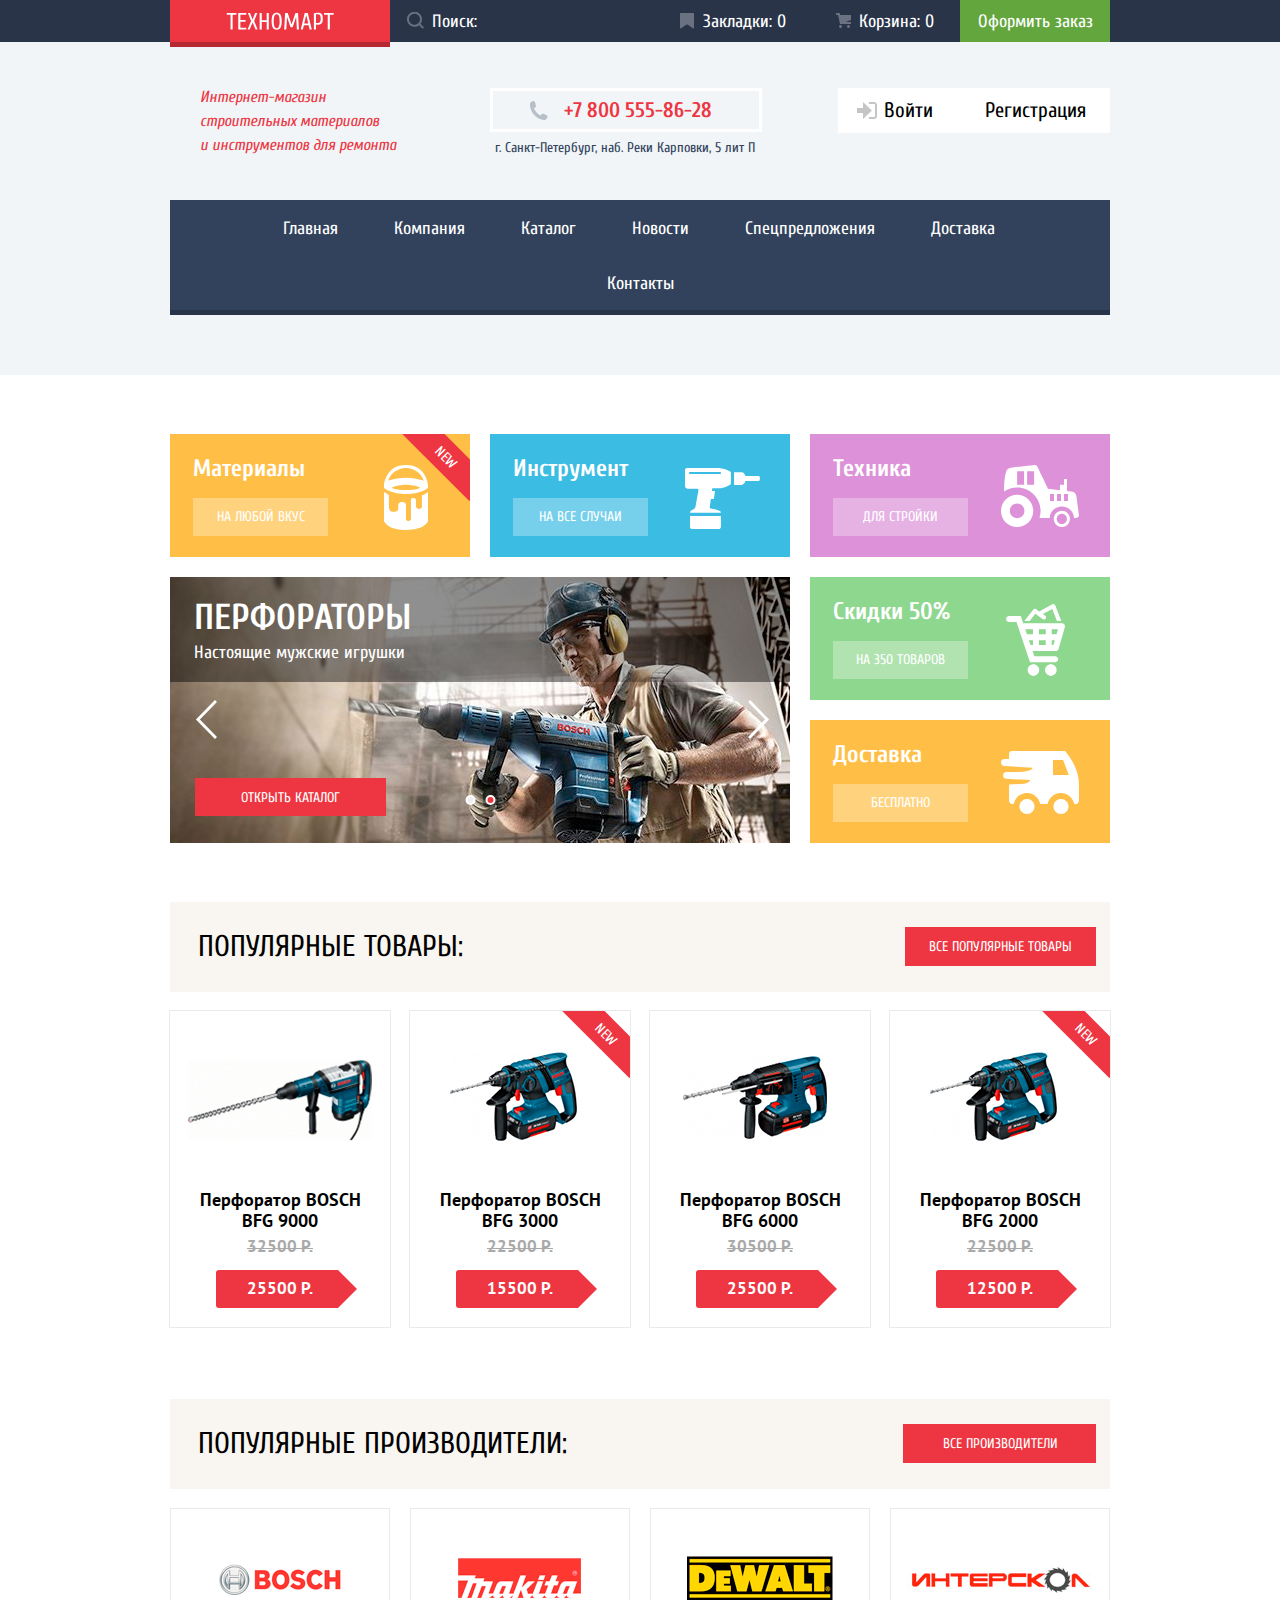
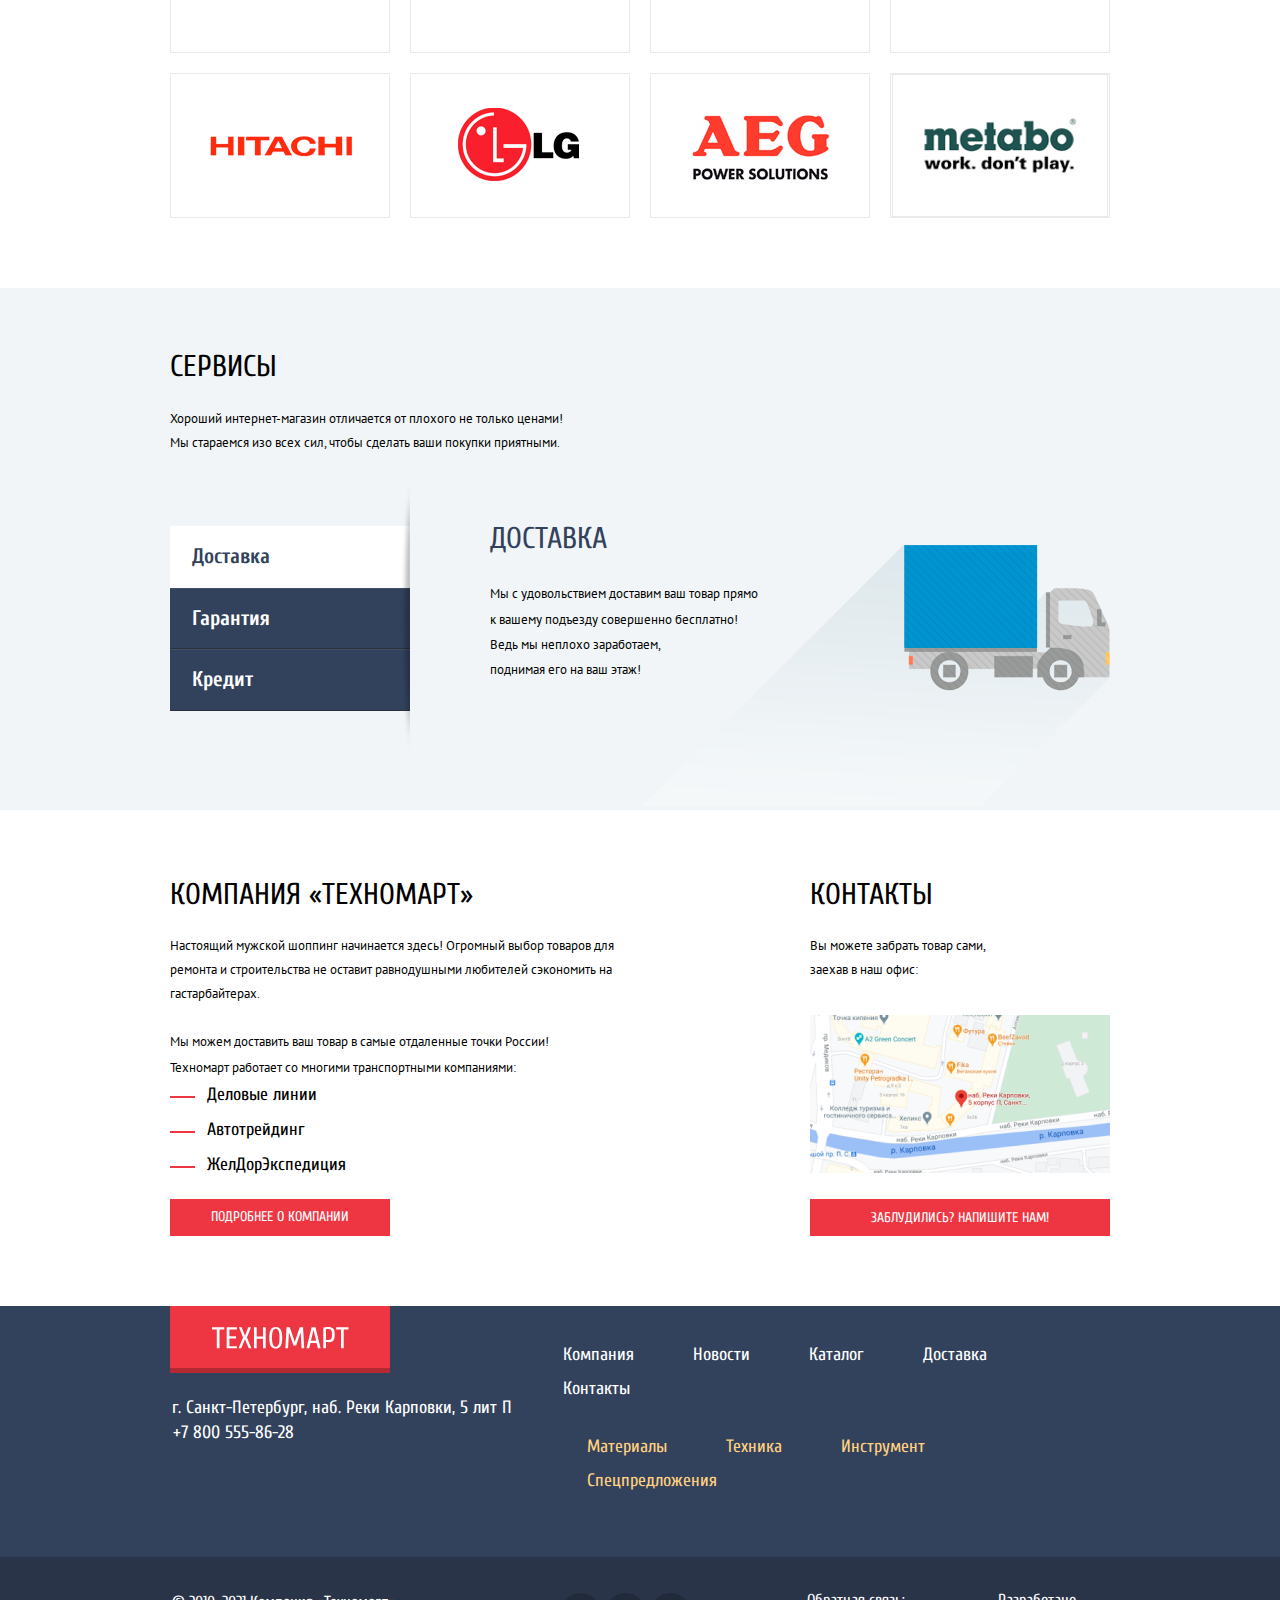
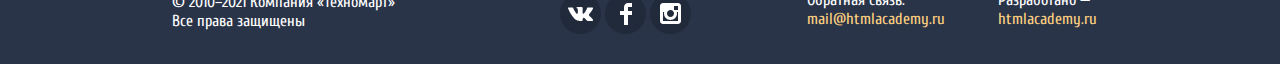
==== commit 274309de: "Fix price decor, title, body-bg" ====
--- a/index.html
+++ b/index.html
@@ -2,7 +2,7 @@
 <html class="page" lang="ru">
   <head>
     <meta charset="utf-8" />
-    <title>HTML Academy: {{projectTitle}}</title>
+    <title>HTML Academy: "TechnoMart"</title>
     <link rel="preconnect" href="https://fonts.googleapis.com" />
     <link rel="preconnect" href="https://fonts.gstatic.com" crossorigin />
     <link
--- a/css/style.min.css
+++ b/css/style.min.css
@@ -1,38 +1 @@
-:root{--c-white:#fff;--c-white-50:rgba(255,255,255,.5);--c-white-30:rgba(255,255,255,.3);--basic-black:#000;--c-black-40:rgba(0,0,0,.4);--c-black-30:rgba(0,0,0,.3);--basic-red:#ee3643;--c-btn-hover:#ca2c37;--basic-red-dark:#8a1f27;--basic-green:#63a63e;--basic-green-dark:#367315;--basic-freen-darken:#518534;--basic-grey:#3d546f;--basic-grey-darken:#293449;--basic-grey-dark:#32425c;--basic-grey-active:#1d2739;--basic-grey-socials:#212a3a;--basic-grey-light-30:rgba(197,197,197,.3);--basic-grey-another-one-30:rgba(169,169,169,.3);--special-yellow-light:#ffd180;--special-yellow:#ffbf47;--special-blue:#3bbce3;--special-lilac:#dc91d8;--special-green-light:#8ed78f;--c-grey-30:#e9e9e9;--c-grey-bg:#f1f5f7;--c-filters-bg:#f7f3ec;--basic-grey-for-filter-line:#e5e5e5;--basic-grey-for-filter-input:#b5b5b5;--basic-grey-border:#eaeaea;--basic-grey-light:#c5c5c5;--c-titles-bg:#f9f5f0;--c-card-neutral:#a9a9a9;--c-tab-btn-top:#405069;--c-tab-btn-bottom:#6a768e;--c-toggle-bg:#ababab;--c-toggle-bg-30:#ababab4d;--c-popup-bg:#f4f4f4;--success:#5fbb2d;--warning:#ffbf47;--error:#ba2732;height:100%}
-*,*:before,*:after{-webkit-box-sizing:border-box;box-sizing:border-box}a{text-decoration:none}.visually-hidden{position:absolute;width:1px;height:1px;margin:-1px;border:0;padding:0;white-space:nowrap;-webkit-clip-path:inset(100%);clip-path:inset(100%);clip:rect(0 0 0 0);overflow:hidden}.list-reset{list-style:none;margin:0;padding:0}@-webkit-keyframes bounce{0%{-webkit-transform:translateY(-2000px);transform:translateY(-2000px)}70%{-webkit-transform:translateY(calc(30px - 50%));transform:translateY(calc(30px - 50%))}90%{-webkit-transform:translateY(calc(-50% - 10px));transform:translateY(calc(-50% - 10px))}100%{-webkit-transform:translateY(-50%);transform:translateY(-50%)}}@keyframes bounce{0%{-webkit-transform:translateY(-2000px);transform:translateY(-2000px)}70%{-webkit-transform:translateY(calc(30px - 50%));transform:translateY(calc(30px - 50%))}90%{-webkit-transform:translateY(calc(-50% - 10px));transform:translateY(calc(-50% - 10px))}100%{-webkit-transform:translateY(-50%);transform:translateY(-50%)}
-}@-webkit-keyframes shake{0%,100%{-webkit-transform:translateX(0,-50%);transform:translateX(0,-50%)}10%,30%,50%,70%,90%{-webkit-transform:translate(-10px,-50%);transform:translate(-10px,-50%)}20%,40%,60%,80%{-webkit-transform:translate(10px,-50%);transform:translate(10px,-50%)}}@keyframes shake{0%,100%{-webkit-transform:translateX(0,-50%);transform:translateX(0,-50%)}10%,30%,50%,70%,90%{-webkit-transform:translate(-10px,-50%);transform:translate(-10px,-50%)}20%,40%,60%,80%{-webkit-transform:translate(10px,-50%);transform:translate(10px,-50%)}}.page__body{min-width:960px;height:100%;display:-ms-grid;display:grid;-ms-grid-rows:-webkit-min-content 1fr -webkit-min-content;-ms-grid-rows:min-content 1fr min-content;grid-template-rows:-webkit-min-content 1fr -webkit-min-content;grid-template-rows:min-content 1fr min-content;font-family:"Cuprum",Arial,sans-serif;font-weight:400;font-size:18px;line-height:24px}.container{padding:0 10px;width:960px;margin:0 auto}.header{background-color:var(--c-grey-bg);padding-bottom:60px}
-.header__wrapper{display:-webkit-box;display:-ms-flexbox;display:flex;-webkit-box-pack:justify;-ms-flex-pack:justify;justify-content:space-between}.header__menu{background-color:var(--basic-grey-darken)}.logo{display:-webkit-box;display:-ms-flexbox;display:flex;-webkit-box-pack:center;-ms-flex-pack:center;justify-content:center;-webkit-box-align:center;-ms-flex-align:center;align-items:center;position:relative;background-color:var(--basic-red);padding:12px 56px;font-size:12px;text-align:center;-webkit-box-flex:0;-ms-flex-positive:0;flex-grow:0}.logo:before{position:absolute;left:0;bottom:-5px;content:"";display:block;height:5px;width:100%;background-color:inherit;-webkit-box-shadow:inset 0px -5px 0px rgba(0,0,0,.24);box-shadow:inset 0px -5px 0px rgba(0,0,0,.24)}.logo[href]:active,.logo[href]:focus{background-color:var(--error)}.logo[href]{cursor:pointer}.search-form{display:-webkit-box;display:-ms-flexbox;display:flex;-webkit-box-align:center;-ms-flex-align:center;align-items:center;position:relative;-webkit-box-flex:1;-ms-flex:1 0 auto;flex:1 0 auto;min-width:210px;color:var(--c-white)}
-.search-label{position:relative;height:42px;width:100%}.search-icon{position:absolute;left:17px;top:50%;-webkit-transform:translateY(-51%);-ms-transform:translateY(-51%);transform:translateY(-51%)}.search-input{-webkit-appearance:none;height:inherit;width:inherit;margin:0;outline:none;border:none;padding-top:2px;padding-left:42px;padding-right:23px;border-radius:0;background:var(--basic-grey-darken)}.search-input::-webkit-input-placeholder{color:var(--c-white);opacity:1}.search-input::-moz-placeholder{color:var(--c-white);opacity:1}.search-input:-ms-input-placeholder{color:var(--c-white);opacity:1}.search-input::-ms-input-placeholder{color:var(--c-white);opacity:1}.search-input::placeholder{color:var(--c-white);opacity:1}.search-form:hover .search-icon{fill:var(--c-white)}.search-input:focus{background:var(--c-white)}.search-input:focus+.search-icon{fill:var(--basic-red)}.header__order-menu{margin:0;list-style:none}.order-menu{display:-webkit-box;display:-ms-flexbox;display:flex;-webkit-box-pack:end;-ms-flex-pack:end;justify-content:flex-end;-ms-flex-wrap:wrap;flex-wrap:wrap;padding:0}
-.order-menu__link{position:relative;text-decoration:none;color:var(--c-white);height:100%;display:-webkit-box;display:-ms-flexbox;display:flex;-webkit-box-align:center;-ms-flex-align:center;align-items:center;padding:9.5px 26px 8.5px 16px}.order-menu__link span{margin-left:5px;font-weight:400}.order-menu__link--active{background-color:var(--basic-red);padding:9.5px 23px 8.5px 16px}.order-menu__link:hover:before,.order-menu__link:focus:before{opacity:1}.order-menu__link:active{background:#161d29;color:var(--c-white-50)}.order-menu__link:active:before{opacity:.3}.order-menu__link--purchase{background-color:var(--basic-green);padding:9.5px 17px 8.5px 18.5px}.order-menu__link--purchase:hover,.order-menu__link--purchase:focus{background:var(--success)}.order-menu__link--purchase:active{background-color:var(--basic-green);color:var(--c-white-50)}.icon:before{content:"";display:inline-block;vertical-align:middle;background-repeat:no-repeat}.icon--cart:before{opacity:.3;background-image:url("../img/icons/icon-cart.svg");width:15px;height:15px;margin:0 8px 2px}
-.icon--bookmark:before{opacity:.3;background-image:url("../img/icons/icon-bookmark.svg");width:14px;height:16px;margin:0 8.5px 1px}.header__about{display:-ms-grid;display:grid;-ms-grid-columns:(1fr)[3];grid-template-columns:repeat(3,1fr);padding-top:46px;padding-bottom:30px}.header__title{color:var(--basic-red);font-style:italic;font-weight:inherit;font-size:16px;line-height:24px;padding:0 30px;margin-top:-3px}.header__address p{width:270px;font-style:normal;font-weight:400;font-size:14px;line-height:24px;margin:4px 0 5px 12px;color:var(--basic-grey-dark)}.phone-link{display:-webkit-inline-box;display:-ms-inline-flexbox;display:inline-flex;-webkit-box-align:center;-ms-flex-align:center;align-items:center;position:relative;font-weight:700;font-size:21px;font-style:normal;height:44px;color:var(--basic-red);border:3px solid var(--c-white);margin-left:7px;padding:0 47px 0 36px;-webkit-user-select:auto;-moz-user-select:auto;-ms-user-select:auto;user-select:auto}.icon--phone:before{width:19px;height:19px;background-image:url("../img/icons/icon-phone.svg");margin:0 16px 0 0}
-.header__login-out{display:-webkit-box;display:-ms-flexbox;display:flex;-ms-flex-wrap:wrap;flex-wrap:wrap;-webkit-box-align:start;-ms-flex-align:start;align-items:flex-start;-webkit-box-pack:end;-ms-flex-pack:end;justify-content:flex-end}.btn-auth{display:-webkit-inline-box;display:-ms-inline-flexbox;display:inline-flex;color:inherit;text-decoration:none;font-size:21px;line-height:21px;padding:12px 24px;border:none;background-color:var(--c-white);-webkit-box-align:center;-ms-flex-align:center;align-items:center;position:relative;margin-bottom:3px;-webkit-user-select:none;-moz-user-select:none;-ms-user-select:none;user-select:none}.btn-auth:not(:first-child){margin-left:9px}.btn-auth.btn-auth--logout{margin-right:0}.btn-auth--login{padding-left:19px;padding-right:28px}.btn-auth--login svg{margin-right:6px}.btn-auth:hover,.btn-auth:focus{color:var(--basic-red);cursor:pointer}.btn-auth:hover svg,.btn-auth:focus svg{fill:var(--basic-grey)}.btn-auth:active{color:var(--basic-grey-light)}.btn-auth:active svg{fill:var(--basic-grey-light)}
-.login-in{display:-webkit-box;display:-ms-flexbox;display:flex;-webkit-box-orient:vertical;-webkit-box-direction:normal;-ms-flex-direction:column;flex-direction:column;-webkit-box-align:end;-ms-flex-align:end;align-items:flex-end}.login-in__wrapper{margin:0;background-color:var(--c-white);padding:12px 17px 7px 15px;margin-bottom:3px}.btn-auth--profile{padding:0}.btn-auth--logout{padding:0;margin:0}.icon-ava{margin-right:21px}.icon-logout{margin-left:15px}.username{width:186px;text-align:center;overflow:hidden;-o-text-overflow:ellipsis;text-overflow:ellipsis;white-space:nowrap}.login-in__list{width:96%;display:-webkit-box;display:-ms-flexbox;display:flex;-webkit-box-pack:center;-ms-flex-pack:center;justify-content:center;-ms-flex-wrap:wrap;flex-wrap:wrap}.login-in__item:nth-child(2n){position:relative;padding-left:32px}.login-in__item:nth-child(2n):before{content:"";display:inline-block;vertical-align:middle;position:absolute;top:calc(50% - 1px);left:14px;width:4px;height:4px;border-radius:50%;background:var(--basic-grey-dark)}
-.login-in__link{text-decoration:none;color:var(--basic-grey-dark);font-size:16px;line-height:18px}.login-in__link:hover,.login-in__link:focus{color:var(--basic-red)}.login-in__link:active{color:var(--basic-grey-light)}.header__nav{background-color:var(--basic-grey-dark);color:var(--c-white);border-bottom:5px solid #293449}.nav__list{display:-webkit-box;display:-ms-flexbox;display:flex;-ms-flex-wrap:wrap;flex-wrap:wrap;-webkit-box-pack:center;-ms-flex-pack:center;justify-content:center;max-width:886px;margin:0 auto;padding:0;list-style:none}.nav__item{text-align:center}.nav__link{display:-webkit-inline-box;display:-ms-inline-flexbox;display:inline-flex;-webkit-box-pack:center;-ms-flex-pack:center;justify-content:center;padding:16.5px 29px 14.5px 27px;color:inherit;text-decoration:none}.nav__item:last-child .nav__link{padding-right:27px;padding-left:28px}.nav__link[href]:hover,.nav__link[href]:focus{background:var(--basic-grey-darken)}.nav__link[href]:active{color:var(--c-white-50);background-color:var(--basic-grey-active)}
-.btn{font-family:"Cuprum";display:-webkit-inline-box;display:-ms-inline-flexbox;display:inline-flex;-webkit-box-align:center;-ms-flex-align:center;align-items:center;-webkit-box-pack:center;-ms-flex-pack:center;justify-content:center;text-align:center;text-decoration:none;text-transform:uppercase;font-style:normal;font-weight:400;border:none;font-size:14px;line-height:18px;color:var(--c-white);-webkit-user-select:none;-moz-user-select:none;-ms-user-select:none;user-select:none}.btn--section{background-color:var(--basic-red);padding:13px 24px 12px;line-height:1}.btn:hover,.btn:focus{background-color:var(--c-btn-hover)}.btn:active{background-color:var(--error)}.promo{padding-top:59px;padding-bottom:59px}.promo__grid{display:-ms-grid;display:grid;gap:20px;-ms-grid-columns:1fr 20px 1fr 20px 1fr;grid-template-columns:1fr 1fr 1fr;grid-auto-flow:dense}.promo__item{position:relative;overflow:hidden;width:300px;height:123px;display:-webkit-box;display:-ms-flexbox;display:flex;-webkit-box-orient:vertical;-webkit-box-direction:normal;-ms-flex-direction:column;flex-direction:column;-webkit-box-pack:justify;-ms-flex-pack:justify;justify-content:space-between;padding:20px 23px 21px;background-repeat:no-repeat}
-.btn--promo{-ms-grid-column:1;grid-column:1;max-width:135px;padding:10px;background-color:var(--c-white-30)}.btn--promo:hover,.btn--promo:focus{background-color:var(--basic-grey-light-30)}.btn--promo:active{background-color:var(--basic-grey-another-one-30)}.promo__item-title{-ms-grid-column:1;grid-column:1;margin:0;margin-bottom:13px;font-size:24px;line-height:30px;color:var(--c-white);max-width:150px}.promo__item--materials{background-image:url("../img/icons/icon-1.svg");background-position:83.5% 53%}.promo__item--tools{background-image:url("../img/icons/icon-2.svg");background-position:86.5% 54%}.promo__item--technics{background-image:url("../img/icons/icon-3.svg");background-position:86% 51%}.promo__item--discount{background-image:url("../img/icons/icon-4.svg");background-position:81.5% 51%}.promo__item--delivery{background-image:url("../img/icons/icon-5.svg");background-position:86% 51.5%}.promo__item--yellow{background-color:var(--special-yellow)}.promo__item--blue{background-color:var(--special-blue)}.promo__item--lilac{background-color:var(--special-lilac)}
-.promo__item--green{background-color:var(--special-green-light)}.promo__item--big{position:relative;width:620px;height:266px;-ms-grid-column-span:2;grid-column:span 2;-ms-grid-row-span:2;grid-row:span 2;padding:0}.promo__slider{height:100%}.promo__slide{display:none;-webkit-box-orient:vertical;-webkit-box-direction:normal;-ms-flex-direction:column;flex-direction:column;-webkit-box-pack:justify;-ms-flex-pack:justify;justify-content:space-between;-webkit-box-align:start;-ms-flex-align:start;align-items:flex-start;position:relative;background-repeat:no-repeat;background-size:cover;color:var(--c-white);font-size:18px;line-height:24px;height:100%}.promo__slide--current{display:-webkit-box;display:-ms-flexbox;display:flex}.promo__slide--puncher{background-color:#8c8a857e;background-image:url("../img/catalog/category-puncher.jpg")}.promo__slide--drills{background-color:#674d4293;background-image:url("../img/catalog/category-drill.jpg")}.promo__overlay-wrapper{background-color:rgba(0,0,0,.25);padding:23px 24px 17px;width:100%}.promo__slide-title{text-transform:uppercase;font-size:36px;line-height:36px;margin:0;margin-bottom:5px}
-.promo__slide-text{margin:0}.btn--slide{margin-left:25px;margin-bottom:27.5px;background-color:var(--basic-red);padding:10.5px 46px 9px}.slider-btn{font-size:0;position:absolute;display:block;width:24px;height:40px;left:25px;top:calc(50% - 11px);background-repeat:no-repeat;background-image:url("../img/icons/icon-left.svg");border:none;background-color:transparent;cursor:pointer;-webkit-user-select:none;-moz-user-select:none;-ms-user-select:none;user-select:none}.slider-btn--next{left:auto;right:20px;-webkit-transform:scaleX(-1);-ms-transform:scaleX(-1);transform:scaleX(-1)}.pagination{position:absolute;bottom:33px;left:50%;-webkit-transform:translateX(-50%);-ms-transform:translateX(-50%);transform:translateX(-50%)}.pagination__btn{-webkit-box-sizing:content-box;box-sizing:content-box;width:6px;height:6px;border-radius:50%;border:none;cursor:pointer;padding:0;border:2px solid var(--c-white);margin:2.5px;-webkit-user-select:none;-moz-user-select:none;-ms-user-select:none;user-select:none}.pagination__btn--current{background-color:var(--basic-red)}
-.popular{padding-bottom:72px}.section-title{display:-webkit-box;display:-ms-flexbox;display:flex;-webkit-box-pack:justify;-ms-flex-pack:justify;justify-content:space-between;-webkit-box-align:center;-ms-flex-align:center;align-items:center;background-color:var(--c-titles-bg);padding:25px 14px 26px 28px;text-transform:uppercase;margin-bottom:19px}.section-title h2{margin:0;font-weight:400;font-size:30px;line-height:1.3;margin-right:20px}.popular__list{display:-ms-grid;display:grid;gap:20px;-ms-grid-columns:1fr 20px 1fr 20px 1fr 20px 1fr;grid-template-columns:repeat(4,1fr);grid-auto-rows:1fr;grid-auto-flow:dense}.brands{margin-bottom:70px}.brands__list{display:-ms-grid;display:grid;-ms-grid-columns:1fr 20px 1fr 20px 1fr 20px 1fr;grid-template-columns:repeat(4,1fr);grid-auto-rows:1fr;grid-auto-flow:dense;gap:20px}.brands__item{border:1px solid var(--basic-grey-border);width:220px;height:145px;background-color:var(--c-white)}.brands__link{width:100%;height:100%;display:-webkit-box;display:-ms-flexbox;display:flex;-webkit-box-align:center;-ms-flex-align:center;align-items:center;-webkit-box-pack:center;-ms-flex-pack:center;justify-content:center}
-.brands__item:hover{-webkit-filter:drop-shadow(0px 4px 20px rgba(0,0,0,.15));filter:drop-shadow(0px 4px 20px rgba(0,0,0,.15))}.brands__item:active{opacity:.5}.brands__item img{-o-object-fit:contain;object-fit:contain;max-width:100%}.btn--brands{padding:13px 38px 12px 40px}.services{font-family:"PT Sans";padding:64px 0 0;background-color:var(--c-grey-bg)}.services__title{margin:0;margin-bottom:25px;font-family:"Cuprum";text-transform:uppercase;font-weight:400;font-size:30px;line-height:30px}.services__slogan{margin:0;margin-bottom:22px;font-size:13px;line-height:24px}.services__content{display:-webkit-box;display:-ms-flexbox;display:flex;-webkit-box-pack:justify;-ms-flex-pack:justify;justify-content:space-between}.services__menu{position:relative;padding-top:49px;padding-bottom:45px}.services__menu:after{z-index:1;position:absolute;content:"";right:0;top:0;height:100%;width:10px;background-size:100%;background-repeat:no-repeat;background-image:url("../img/icons/shadow-bord-services.png")}
-.services__tabs{-webkit-box-flex:1;-ms-flex-positive:1;flex-grow:1}.tabs__item{display:none;padding:20px 20px 20px 80px;min-height:329px;position:relative;z-index:1;margin-bottom:4px}.tabs__item:before{content:"";position:absolute;right:0;top:0;height:100%;width:100%;z-index:-1}.tabs__item--delivery:before{background:url("../img/services/deliverybg.png") no-repeat bottom right}.tabs__item--guarantie:before{background:url("../img/services/guarantiebg.png") no-repeat bottom right;right:-8px;top:-2px}.tabs__item--guarantie>.tabs__title{margin-bottom:25px}.tabs__item--guarantie>.tabs__text{line-height:1.89}.tabs__item--credit:before{background:url("../img/services/creditbg.png") no-repeat bottom right;right:-11px;top:2px}.tabs__item--credit>.tabs__text{line-height:1.89}.tabs__current{display:block}.tabs__title{font-family:"Cuprum";font-weight:400;font-size:30px;text-transform:uppercase;color:var(--basic-grey-dark)}.tabs__text{font-family:"PT Sans";font-size:13px;line-height:1.95;max-width:319px;margin:0;margin-bottom:27px}
-.btn--credit{background:var(--basic-red);border-radius:3px;font-family:"Cuprum";font-style:normal;font-weight:400;font-size:14px;line-height:18px;padding:10px 45px}.tab-btn{display:block;border-left:none;border-right:none;border-top-color:var(--c-tab-btn-top);border-bottom-color:var(--c-tab-btn-bottom);border-width:1px;width:240px;min-height:61px;text-align:left;padding:15px 22px 15.5px;font-family:"Cuprum";font-weight:700;font-size:21px;line-height:29px;color:var(--c-white);background-color:var(--basic-grey-dark);-webkit-user-select:none;-moz-user-select:none;-ms-user-select:none;user-select:none}.tab-btn:not(.tab-btn--current):hover,.tab-btn:not(.tab-btn--current):focus{background:var(--basic-grey-darken)}.tab-btn:active,.tab-btn--current{border-top-color:transparent;border-bottom-color:transparent;background-color:var(--c-white);color:var(--basic-grey-dark)}.about{padding:70px 0 52px;font-size:18px;line-height:24px}.about__wrapper{display:-webkit-box;display:-ms-flexbox;display:flex;-webkit-box-pack:justify;-ms-flex-pack:justify;justify-content:space-between}
-.about__title{font-weight:400;margin:0;font-size:30px;line-height:30px;text-transform:uppercase;margin-bottom:23px}.about__text{font-family:"PT Sans";font-size:13px;line-height:1.85;max-width:460px;margin:24px 0}.about__company p:last-of-type{margin-bottom:2px}.about__list-title{margin:0;font-family:"PT Sans";font-size:13px;line-height:1.85;font-weight:400;margin-bottom:2px}.about__partners-list{margin-bottom:22px}.about__partners-list li{padding-left:37px;margin-bottom:11px;position:relative}.about__partners-list b{font-weight:400}.about__partners-list li:before{content:"";z-index:1;display:block;position:absolute;left:0;top:calc(50% + 1px);height:2px;width:25px;background-color:var(--basic-red)}.about__company .btn--section{min-width:220px;padding:11.5px 20px}.map-btn{padding:0;border:none;cursor:pointer;margin-bottom:8px;-webkit-user-select:none;-moz-user-select:none;-ms-user-select:none;user-select:none}.map-btn__image{display:block;background-color:var(--basic-grey-light)}
-.about__contacts .about__text{margin-bottom:33px}.about__contacts .btn--ask-us{width:100%;padding:12px 24px 11px;margin:0}.footer a,.footer p{color:var(--c-white);text-decoration:none}.footer .logo{min-height:62px;width:220px;margin-bottom:28px}.footer__menu{background-color:var(--basic-grey-dark)}.footer__menu-wrap{display:-webkit-box;display:-ms-flexbox;display:flex;-webkit-box-pack:justify;-ms-flex-pack:justify;justify-content:space-between;padding:0 0 54px}.footer__info{-webkit-box-flex:0;-ms-flex:0 0 374px;flex:0 0 374px}.footer__address{margin:0 0 1px 2px}.footer__phone{display:block;margin:0 3px}.footer__navs{overflow:hidden;-webkit-box-flex:1;-ms-flex-positive:1;flex-grow:1;padding-top:37px;margin:0 -29.5px 0 -11px}.footer__navs li{margin-bottom:10px}.footer__link{padding:0 29.5px;word-break:break-all;display:-webkit-inline-box;display:-ms-inline-flexbox;display:inline-flex;-webkit-box-align:center;-ms-flex-align:center;align-items:center;-webkit-box-pack:center;-ms-flex-pack:center;justify-content:center}
-.footer__site-nav{display:-webkit-box;display:-ms-flexbox;display:flex;-ms-flex-wrap:wrap;flex-wrap:wrap;margin:0 0 24px}.footer__catalog-nav{margin-left:24px;display:-webkit-box;display:-ms-flexbox;display:flex;-ms-flex-wrap:wrap;flex-wrap:wrap}.footer__catalog-nav .footer__link{color:var(--special-yellow-light)}.footer__navs a:hover,.footer__navs a:focus .footer__catalog-nav a:hover{text-decoration:underline}.footer__navs a:active{opacity:.5;text-decoration:none}.footer__callback{background-color:var(--basic-grey-darken);font-size:16px;line-height:19px;padding:34px 0 10px}.footer__callback-wrapper{display:-webkit-box;display:-ms-flexbox;display:flex;-webkit-box-pack:justify;-ms-flex-pack:justify;justify-content:space-between}.footer__callback p{margin:0;margin-bottom:10px}.footer__copy{padding:2px 25px 0 2px;-webkit-box-flex:0;-ms-flex:0 0 299px;flex:0 0 299px}.footer__socials{padding:0 40px;display:-webkit-box;display:-ms-flexbox;display:flex;-ms-flex-wrap:wrap;flex-wrap:wrap;-webkit-box-flex:1;-ms-flex:1 1 auto;flex:1 1 auto;-webkit-box-pack:center;-ms-flex-pack:center;justify-content:center;-ms-flex-line-pack:start;align-content:flex-start}
-.footer__socials a{display:-webkit-box;display:-ms-flexbox;display:flex;-webkit-box-pack:center;-ms-flex-pack:center;justify-content:center;-webkit-box-align:center;-ms-flex-align:center;align-items:center;width:41px;height:41px;border-radius:50%;background-color:var(--basic-grey-socials);margin:2px;margin-bottom:10px}.footer__socials a:hover,.footer__socials a:focus,.footer__socials a:active{background-color:var(--basic-red)}.footer__emails{-webkit-box-flex:0;-ms-flex:0 0 324px;flex:0 0 324px;display:-ms-grid;display:grid;-ms-grid-columns:1fr 1fr;grid-template-columns:1fr 1fr;padding:0 13px 15px 25px}.footer__emails p:not(:nth-child(2n)){margin-right:53px}.footer__emails a{color:var(--special-yellow-light)}.footer__emails a:hover,.footer__emails a:focus{text-decoration:underline}.footer__emails a:active{color:var(--basic-red);text-decoration:none}.catalog{display:-ms-grid;display:grid;gap:20px;-ms-grid-columns:220px 20px 700px;grid-template-columns:220px 700px;-ms-grid-rows:auto 20px auto 20px auto 20px auto 20px auto;grid-template-areas:"brecr brecr" "title title" "filter sort" "filter goods" "filter pagenav";font-family:"PT Sans";font-style:normal;font-weight:400;font-size:13px;line-height:18px;text-transform:uppercase;padding-top:20px}
-.catalog__breadcrumbs{-ms-grid-row:1;-ms-grid-column:1;-ms-grid-column-span:3;grid-area:brecr;display:-webkit-box;display:-ms-flexbox;display:flex;-ms-flex-wrap:wrap;flex-wrap:wrap}.catalog__breadcrumbs li{display:-webkit-inline-box;display:-ms-inline-flexbox;display:inline-flex;-webkit-box-align:center;-ms-flex-align:center;align-items:center}.catalog__breadcrumbs li:not(:first-child):before{content:"";height:11px;width:7px;background:url("../img/icons/icon-right-small.svg");margin-right:17px;margin-left:17.5px}.catalog__breadcrumbs a{display:-webkit-inline-box;display:-ms-inline-flexbox;display:inline-flex;-webkit-box-align:center;-ms-flex-align:center;align-items:center;-webkit-box-pack:center;-ms-flex-pack:center;justify-content:center;text-transform:uppercase;font-family:"PT Sans";font-size:13px;line-height:18px;color:var(--basic-black)}.catalog__breadcrumbs a:hover{color:var(--basic-red)}.catalog__breadcrumbs a:hover svg{fill:var(--basic-red)}.catalog__breadcrumbs a:active{color:var(--basic-black);opacity:.3}
-.catalog__breadcrumbs a:active svg{fill:var(--basic-black);opacity:.5}.catalog__title{-ms-grid-row:3;-ms-grid-column:1;-ms-grid-column-span:3;grid-area:title;background-color:var(--c-grey-bg);margin:0;padding:30px 29px 29px;font-family:"Cuprum";text-transform:uppercase;font-weight:400;font-size:30px;line-height:30px}.catalog__filter{-ms-grid-row:5;-ms-grid-row-span:5;-ms-grid-column:1;grid-area:filter}.bg-style{width:100%;background-color:var(--c-filters-bg);border-radius:2px;border:none}.filter__title{padding:10px 18px;width:auto;margin:0;margin-bottom:13.5px}.filter fieldset{border:none;padding:0;padding-bottom:25px;border-bottom:1px solid var(--basic-grey-for-filter-line);margin:0;margin-bottom:16px}.filter__heading{font-weight:700;font-size:17px;line-height:30px;margin-bottom:12px}.filter__price{margin:0;margin-bottom:15px}.range{position:relative;height:80px;padding:20px;margin-bottom:9px}.range__scale{position:relative;top:50%;-webkit-transform:translateY(-50%);-ms-transform:translateY(-50%);transform:translateY(-50%);height:2px;background:var(--basic-grey-light)}
-.range__bar{position:absolute;height:100%;background:var(--basic-green)}.range__toggle{position:absolute;top:50%;-webkit-transform:translateY(-55%);-ms-transform:translateY(-55%);transform:translateY(-55%);width:20px;height:20px;border:8px solid var(--c-white);border-radius:50%;background-color:var(--c-toggle-bg);-webkit-box-shadow:0 2px 0 0 var(--c-toggle-bg-30);box-shadow:0 2px 0 0 var(--c-toggle-bg-30);cursor:pointer}.filter__price-input{margin:0;display:-webkit-box;display:-ms-flexbox;display:flex;-webkit-box-pack:justify;-ms-flex-pack:justify;justify-content:space-between;font-size:17px;line-height:18px}.filter__price-input input[type=number]{width:95px;height:38px;text-align:center;font-size:inherit;padding-left:17px;padding-bottom:2px}.filter__decor-line{font-size:inherit;display:-webkit-inline-box;display:-ms-inline-flexbox;display:inline-flex;-webkit-box-align:center;-ms-flex-align:center;align-items:center;padding-bottom:2px}.filter__checkboxes .filter__heading{margin-bottom:19px}
-.filter__checkboxes label{position:relative;display:-webkit-box;display:-ms-flexbox;display:flex;-webkit-box-align:center;-ms-flex-align:center;align-items:center;font-size:15px;line-height:19px;padding-left:33px;margin-left:2px;-webkit-user-select:none;-moz-user-select:none;-ms-user-select:none;user-select:none}.filter__checkboxes label:not(:last-child){margin-bottom:20px}.filter__checkboxes label:last-child{margin-bottom:2px}.filter__checkboxes label:before{content:"";width:23px;height:23px;border:2px solid var(--basic-grey-light);border-radius:4px;position:absolute;top:-3px;left:-2px}.checkbox:checked+label:after{content:"";width:21px;height:11px;border:4px solid var(--basic-grey-light);border-top-style:none;border-right-style:none;position:absolute;top:-2px;left:3px;-webkit-transform:rotate(-45deg);-ms-transform:rotate(-45deg);transform:rotate(-45deg);-webkit-box-shadow:inset 0 -2px 0 0 var(--c-white),0 2px 0 0 var(--c-white);box-shadow:inset 0 -2px 0 0 var(--c-white),0 2px 0 0 var(--c-white)}
-.checkbox+label:hover:before,.checkbox:checked+label:hover:after,.checkbox:focus+label:before,.checkbox:focus+label:after{border-color:var(--basic-grey-for-filter-input)}.checkbox[disabled]+label:before,.checkbox[disabled]:checked+label:after{border-color:var(--c-grey-30)}.checkbox[disabled]+label{color:var(--c-black-40)}.filter .filter__radio{border-bottom:none;padding:0;padding-top:12px}.filter__radio label{font-size:15px;line-height:19px;text-transform:uppercase;display:-webkit-inline-box;display:-ms-inline-flexbox;display:inline-flex;-webkit-box-align:center;-ms-flex-align:center;align-items:center;position:relative;padding-left:35px;margin-bottom:21px;-webkit-user-select:none;-moz-user-select:none;-ms-user-select:none;user-select:none}.filter__radio label:not(:last-child){margin-bottom:23px}.filter__radio label:before{content:"";width:25px;height:25px;border:4px solid var(--basic-grey-light);border-radius:50%;position:absolute;top:-3px;left:0}.radio:checked+label:after{content:"";width:9px;height:9px;background-color:var(--basic-grey-light);border-radius:50%;position:absolute;top:5px;left:8px}
-.radio+label:hover:before,.radio:focus+label:before{border-color:var(--basic-grey-for-filter-input)}.radio:checked+label:hover:after,.radio:checked:focus+label:after{background-color:var(--basic-grey-for-filter-input)}.radio[disabled]+label:before{border-color:var(--c-grey-30)}.radio[disabled]:checked+label:after{background-color:var(--c-grey-30)}.radio[disabled]+label{color:var(--c-black-40)}.filter__submit{width:100%;text-align:center;border:1px solid var(--basic-grey-for-filter-line);background:0 0;padding:10px;text-transform:uppercase}.filter__submit:hover{border-color:var(--basic-grey-light)}.filter__submit:active{border-color:var(--basic-red)}.sort{-ms-grid-row:5;-ms-grid-column:3;grid-area:sort;display:-webkit-box;display:-ms-flexbox;display:flex;-webkit-box-pack:justify;-ms-flex-pack:justify;justify-content:space-between;-webkit-box-align:center;-ms-flex-align:center;align-items:center;align-self:flex-start;padding:6px;min-height:38px;margin-bottom:9px}.sort__title{margin:0;margin-left:14px;-webkit-box-flex:10;-ms-flex-positive:10;flex-grow:10}
-.sort__list{-webkit-box-flex:1;-ms-flex:1 0 476px;flex:1 0 476px;display:-webkit-box;display:-ms-flexbox;display:flex;-webkit-box-pack:end;-ms-flex-pack:end;justify-content:flex-end;-ms-flex-wrap:wrap;flex-wrap:wrap}.sort__item{padding:0 10px}.sort__item:not(.sort__item--arrow){margin-left:auto;margin-right:auto}.sort__btn{border:none;background-color:transparent;font-size:13px;line-height:16px;text-transform:uppercase;color:var(--c-black-30);border-bottom:1px dotted var(--basic-red);-webkit-user-select:none;-moz-user-select:none;-ms-user-select:none;user-select:none}.sort__btn:hover,.sort__btn:focus{border-bottom-style:solid;color:var(--basic-black)}.sort__btn:active,.sort__btn--active{border-bottom-style:none;color:var(--basic-red)}.sort__btn-arrow{display:-webkit-inline-box;display:-ms-inline-flexbox;display:inline-flex;-webkit-box-align:center;-ms-flex-align:center;align-items:center}.sort__btn-arrow--down svg{-webkit-transform:rotate(180deg);-ms-transform:rotate(180deg);transform:rotate(180deg)}
-.sort__btn-arrow:hover svg{fill:var(--basic-black)}.sort__btn-arrow:active svg{fill:var(--basic-red)}.catalog__goods{-ms-grid-row:7;-ms-grid-column:3;grid-area:goods;display:-webkit-box;display:-ms-flexbox;display:flex;-webkit-box-orient:vertical;-webkit-box-direction:normal;-ms-flex-direction:column;flex-direction:column}.catalog__list{display:-ms-grid;display:grid;gap:20px;-ms-grid-columns:1fr 20px 1fr 20px 1fr;grid-template-columns:repeat(3,1fr);grid-auto-rows:1fr;grid-auto-flow:dense;margin-bottom:49px}.card{position:relative;font-family:"PT Sans";font-weight:700;font-size:18px;line-height:20px;height:100%;position:relative;overflow:hidden;outline:1px solid #eaeaea;background-color:var(--c-white);min-height:316px}.card__wrapper{display:-webkit-box;display:-ms-flexbox;display:flex;-webkit-box-orient:vertical;-webkit-box-direction:normal;-ms-flex-direction:column;flex-direction:column;-webkit-box-pack:justify;-ms-flex-pack:justify;justify-content:space-between;-webkit-box-align:center;-ms-flex-align:center;align-items:center;margin:0;height:100%}
-.card__top{position:relative;display:-webkit-box;display:-ms-flexbox;display:flex;-webkit-box-align:center;-ms-flex-align:center;align-items:center;-webkit-box-pack:center;-ms-flex-pack:center;justify-content:center;width:100%;height:100%}.card__image{-o-object-fit:contain;object-fit:contain}.card__description{display:-webkit-box;display:-ms-flexbox;display:flex;-webkit-box-orient:vertical;-webkit-box-direction:normal;-ms-flex-direction:column;flex-direction:column;-webkit-box-pack:justify;-ms-flex-pack:justify;justify-content:space-between;-webkit-box-align:center;-ms-flex-align:center;align-items:center;max-width:80%;text-transform:capitalize;padding-top:15px}.card__header{text-align:center;margin:0;font-size:18px;line-height:21px;margin-bottom:6px}.card__old-price{margin:0;display:-webkit-inline-box;display:-ms-inline-flexbox;display:inline-flex;position:relative;margin-bottom:15px;font-size:17px;line-height:18px;color:var(--c-card-neutral);min-height:18px}.card__old-price:before{position:absolute;left:0;top:60%;content:"";width:100%;height:1px;background-color:var(--c-card-neutral)}
-.card__new-price{margin:0;margin-right:6px;margin-bottom:19px;position:relative;display:-webkit-inline-box;display:-ms-inline-flexbox;display:inline-flex;text-decoration:none;font-size:17px;line-height:18px;padding:9px 25px 11px 31px;background-color:var(--basic-red);color:var(--c-white);border-top-left-radius:3px;border-bottom-left-radius:3px}.card__new-price:before{height:100%;content:"";position:absolute;top:0;right:-37.39px;border:19px solid transparent;border-left:19px solid var(--basic-red);-webkit-box-shadow:-5px 0 0 0 var(--basic-red);box-shadow:-5px 0 0 0 var(--basic-red)}.card__menu{opacity:0;position:absolute;left:0;top:0;width:100%;height:100%;background-color:var(--c-white);display:-webkit-box;display:-ms-flexbox;display:flex;-webkit-box-orient:vertical;-webkit-box-direction:normal;-ms-flex-direction:column;flex-direction:column;-webkit-box-pack:center;-ms-flex-pack:center;justify-content:center;-webkit-box-align:center;-ms-flex-align:center;align-items:center;z-index:1;padding:7px 5px 5px;margin-top:-2px}
-.card__menu li:not(:last-child){margin-bottom:12px}.card__btn{-webkit-box-sizing:border-box;box-sizing:border-box;font-family:"Cuprum";font-size:14px;line-height:20px;padding:9px 17px;width:135px;text-transform:uppercase;border-radius:2px;border:none;-webkit-user-select:none;-moz-user-select:none;-ms-user-select:none;user-select:none}.card__btn--cart{padding:9px 15px;background-color:var(--basic-green);color:var(--c-white);-webkit-box-shadow:inset 0px -3px 0px var(--basic-green-dark);box-shadow:inset 0px -3px 0px var(--basic-green-dark)}.card__btn--cart:hover,.card__btn--cart:focus{background-color:var(--success)}.card__btn--cart:active{background-color:var(--basic-freen-darken)}.card__btn--cart svg{margin-bottom:-2px;opacity:.3;margin-left:-12px;margin-right:5px}.card__btn--bookmark{padding:6px 17px;background-color:var(--c-white);border:3px solid var(--basic-green);color:var(--basic-grey-dark)}.card__btn--bookmark:hover,.card__btn--bookmark:focus{border-color:var(--basic-grey-dark)}
-.card__btn--bookmark:active{opacity:.5}.card:hover .card__menu,.card:focus-within .card__menu{opacity:1}.card:hover,.card:focus-within{-webkit-filter:drop-shadow(0px 4px 20px rgba(0,0,0,.15));filter:drop-shadow(0px 4px 20px rgba(0,0,0,.15))}.catalog__page-nav{margin-bottom:40px}.page-nav{display:-webkit-box;display:-ms-flexbox;display:flex}.page-nav__item:not(:first-child){margin-left:9px}.page-nav__link{display:-webkit-inline-box;display:-ms-inline-flexbox;display:inline-flex;color:var(--basic-black);font-size:13px;line-height:18px;padding:9px 15px;border:1px solid var(--basic-grey-for-filter-line);border-radius:2px}.page-nav__item:last-child .page-nav__link{padding:9px 31px}.page-nav__link:not([href]){color:var(--c-white);background-color:var(--basic-red)}.page-nav__link[href]:hover,.page-nav__link[href]:focus{border-color:var(--basic-grey-light)}.page-nav__link[href]:active{border-color:var(--basic-red)}.extra{background-color:var(--c-grey-bg);padding-top:64px}.extra dfn{font-style:normal}
-.extra__title{margin:0;margin-bottom:24px;font-weight:400;font-size:30px;line-height:30px;text-transform:uppercase}.extra__text{margin:0;font-family:"PT Sans";font-style:normal;font-weight:400;font-size:13px;line-height:24.7px}.extra__text:last-child{padding-bottom:69px}.popup{display:none;position:fixed;left:calc(50% - 310px);top:50%;-webkit-transform:translateY(-50%);-ms-transform:translateY(-50%);transform:translateY(-50%);z-index:2;border-top:7px solid var(--basic-red);-webkit-filter:drop-shadow(0px 4px 20px rgba(0,0,0,.15));filter:drop-shadow(0px 4px 20px rgba(0,0,0,.15));background-color:var(--c-white)}.popup--write-us{max-width:620px;width:100%}.popup__container{max-width:460px;margin:0 auto}.popup__grey-bg{background:var(--c-popup-bg)}.popup__btn{cursor:pointer;-webkit-user-select:none;-moz-user-select:none;-ms-user-select:none;user-select:none;border-radius:none;border:none;background-color:var(--c-white);margin:0;text-transform:uppercase;text-decoration:none;font-size:14px;line-height:18px;padding:11px 10px 9px;width:100%}
-.popup__btn--warn{background-color:var(--basic-red);color:var(--c-white)}.popup--show{display:block}.popup--bounce{-webkit-animation-name:bounce;animation-name:bounce;-webkit-animation-duration:.6s;animation-duration:.6s}.popup--error{-webkit-animation-name:shake;animation-name:shake;-webkit-animation-duration:.6s;animation-duration:.6s}.popup__close-button{position:absolute;background-color:transparent;right:8px;top:12px;width:26px;height:26px;border:none;margin:0;padding:0;cursor:pointer}.popup__close-button:before,.popup__close-button:after{content:"";position:absolute;left:0;top:9px;width:26px;height:4px;background:var(--basic-red)}.popup__close-button:after{-webkit-transform:rotate(45deg);-ms-transform:rotate(45deg);transform:rotate(45deg)}.popup__close-button:before{-webkit-transform:rotate(-45deg);-ms-transform:rotate(-45deg);transform:rotate(-45deg)}.popup__buttons{display:-ms-grid;display:grid;gap:20px;-ms-grid-columns:1fr;grid-template-columns:1fr;-webkit-box-pack:center;-ms-flex-pack:center;justify-content:center;padding:37px 0;width:100%}
-.popup--map{width:940px;left:calc(50% - 470px);height:449px}.popup--map iframe{border:none}.write-us{padding-top:39px}.write-us__wrapper{display:-ms-grid;display:grid;-ms-grid-columns:1fr 20px 1fr;grid-template-columns:1fr 1fr;gap:12px 20px}.write-us__label{display:-webkit-inline-box;display:-ms-inline-flexbox;display:inline-flex;-webkit-box-orient:vertical;-webkit-box-direction:normal;-ms-flex-direction:column;flex-direction:column;line-height:1.3;text-indent:1px}.write-us__label--fill{-ms-grid-column-span:2;grid-column:span 2;text-indent:0;line-height:1.45}.write-us__label:last-child{margin-bottom:38px}.write-us__input{-webkit-box-sizing:border-box;box-sizing:border-box;font-family:"PT Sans";font-size:13px;line-height:24px;border:2px solid var(--basic-grey-light);border-radius:2px;margin:0;height:38px;margin-top:12px;padding:9px 10px 12px}.write-us__input--message{resize:none;margin-top:9px;height:114px;padding:3.5px 10px 12px}.popup--alert{max-width:620px;width:100%;text-align:center;padding-top:67px;background-image:url("../img/icons/icon-mark.svg");background-repeat:no-repeat;background-position:80px 48px}
-.popup--alert .popup__buttons{max-width:394px;padding:37px 0;gap:20px 10px;-ms-grid-columns:1fr 10px 1fr;grid-template-columns:1fr 1fr}.popup--alert p{font-weight:700;font-size:24px;line-height:30px;position:relative;max-width:268px;margin:0 auto}.popup--alert p:last-of-type{margin-bottom:66px}.disabled{display:none}.new:before{content:"NEW";display:-webkit-box;display:-ms-flexbox;display:flex;-webkit-box-pack:center;-ms-flex-pack:center;justify-content:center;width:95px;height:29.5px;background-color:var(--basic-red);color:var(--c-white);font-weight:400;font-family:"Cuprum";font-size:14px;line-height:2.35;-webkit-transform:rotate(45deg);-ms-transform:rotate(45deg);transform:rotate(45deg);position:absolute;right:-24px;top:7.5px;z-index:2}+:root{--c-white:#fff;--c-white-50:rgba(255,255,255,0.5);--c-white-30:rgba(255,255,255,0.3);--basic-black:#000;--c-black-40:rgba(0,0,0,0.4);--c-black-30:rgba(0,0,0,0.3);--basic-red:#ee3643;--c-btn-hover:#ca2c37;--basic-red-dark:#8a1f27;--basic-green:#63a63e;--basic-green-dark:#367315;--basic-freen-darken:#518534;--basic-grey:#3d546f;--basic-grey-darken:#293449;--basic-grey-dark:#32425c;--basic-grey-active:#1d2739;--basic-grey-socials:#212a3a;--basic-grey-light-30:rgba(197,197,197,0.3);--basic-grey-another-one-30:rgba(169,169,169,0.3);--special-yellow-light:#ffd180;--special-yellow:#ffbf47;--special-blue:#3bbce3;--special-lilac:#dc91d8;--special-green-light:#8ed78f;--c-grey-30:#e9e9e9;--c-grey-bg:#f1f5f7;--c-filters-bg:#f7f3ec;--basic-grey-for-filter-line:#e5e5e5;--basic-grey-for-filter-input:#b5b5b5;--basic-grey-border:#eaeaea;--basic-grey-light:#c5c5c5;--c-titles-bg:#f9f5f0;--c-card-neutral:#a9a9a9;--c-tab-btn-top:#405069;--c-tab-btn-bottom:#6a768e;--c-toggle-bg:#ababab;--c-toggle-bg-30:#ababab4d;--c-popup-bg:#f4f4f4;--success:#5fbb2d;--warning:#ffbf47;--error:#ba2732;height:100%}*,::before,::after{-webkit-box-sizing:border-box;box-sizing:border-box}a{text-decoration:none}.visually-hidden{position:absolute;width:1px;height:1px;margin:-1px;border:0;padding:0;white-space:nowrap;-webkit-clip-path:inset(100%);clip-path:inset(100%);clip:rect(0 0 0 0);overflow:hidden}.list-reset{list-style:none;margin:0;padding:0}@-webkit-keyframes bounce{0%{-webkit-transform:translateY(-2000px);transform:translateY(-2000px)}70%{-webkit-transform:translateY(calc(30px - 50%));transform:translateY(calc(30px - 50%))}90%{-webkit-transform:translateY(calc(-50% - 10px));transform:translateY(calc(-50% - 10px))}100%{-webkit-transform:translateY(-50%);transform:translateY(-50%)}}@keyframes bounce{0%{-webkit-transform:translateY(-2000px);transform:translateY(-2000px)}70%{-webkit-transform:translateY(calc(30px - 50%));transform:translateY(calc(30px - 50%))}90%{-webkit-transform:translateY(calc(-50% - 10px));transform:translateY(calc(-50% - 10px))}100%{-webkit-transform:translateY(-50%);transform:translateY(-50%)}}@-webkit-keyframes shake{0%,100%{-webkit-transform:translateX(0,-50%);transform:translateX(0,-50%)}10%,30%,50%,70%,90%{-webkit-transform:translate(-10px,-50%);transform:translate(-10px,-50%)}20%,40%,60%,80%{-webkit-transform:translate(10px,-50%);transform:translate(10px,-50%)}}@keyframes shake{0%,100%{-webkit-transform:translateX(0,-50%);transform:translateX(0,-50%)}10%,30%,50%,70%,90%{-webkit-transform:translate(-10px,-50%);transform:translate(-10px,-50%)}20%,40%,60%,80%{-webkit-transform:translate(10px,-50%);transform:translate(10px,-50%)}}.page__body{min-width:960px;height:100%;display:-ms-grid;display:grid;-ms-grid-rows:-webkit-min-content 1fr -webkit-min-content;-ms-grid-rows:min-content 1fr min-content;grid-template-rows:-webkit-min-content 1fr -webkit-min-content;grid-template-rows:min-content 1fr min-content;font-family:"Cuprum",Arial,sans-serif;font-weight:400;font-size:18px;line-height:24px;background-color:var(--c-white)}.container{padding:0 10px;width:960px;margin:0 auto}.header{background-color:var(--c-grey-bg);padding-bottom:60px}.header__wrapper{display:-webkit-box;display:-ms-flexbox;display:flex;-webkit-box-pack:justify;-ms-flex-pack:justify;justify-content:space-between}.header__menu{background-color:var(--basic-grey-darken)}.logo{display:-webkit-box;display:-ms-flexbox;display:flex;-webkit-box-pack:center;-ms-flex-pack:center;justify-content:center;-webkit-box-align:center;-ms-flex-align:center;align-items:center;position:relative;background-color:var(--basic-red);padding:12px 56px;font-size:12px;text-align:center;-webkit-box-flex:0;-ms-flex-positive:0;flex-grow:0}.logo::before{position:absolute;left:0;bottom:-5px;content:"";display:block;height:5px;width:100%;background-color:inherit;-webkit-box-shadow:inset 0 -5px 0 rgba(0,0,0,0.24);box-shadow:inset 0 -5px 0 rgba(0,0,0,0.24)}.logo[href]:active,.logo[href]:focus{background-color:var(--error)}.logo[href]{cursor:pointer}.search-form{display:-webkit-box;display:-ms-flexbox;display:flex;-webkit-box-align:center;-ms-flex-align:center;align-items:center;position:relative;-webkit-box-flex:1;-ms-flex:1 0 auto;flex:1 0 auto;min-width:210px;color:var(--c-white)}.search-label{position:relative;height:42px;width:100%}.search-icon{position:absolute;left:17px;top:50%;-webkit-transform:translateY(-51%);-ms-transform:translateY(-51%);transform:translateY(-51%)}.search-input{-webkit-appearance:none;height:inherit;width:inherit;margin:0;outline:none;border:none;padding-top:2px;padding-left:42px;padding-right:23px;border-radius:0;background:var(--basic-grey-darken)}.search-input::-webkit-input-placeholder{color:var(--c-white);opacity:1}.search-input::-moz-placeholder{color:var(--c-white);opacity:1}.search-input:-ms-input-placeholder{color:var(--c-white);opacity:1}.search-input::-ms-input-placeholder{color:var(--c-white);opacity:1}.search-input::placeholder{color:var(--c-white);opacity:1}.search-form:hover .search-icon{fill:var(--c-white)}.search-input:focus{background:var(--c-white)}.search-input:focus + .search-icon{fill:var(--basic-red)}.header__order-menu{margin:0;list-style:none}.order-menu{display:-webkit-box;display:-ms-flexbox;display:flex;-webkit-box-pack:end;-ms-flex-pack:end;justify-content:flex-end;-ms-flex-wrap:wrap;flex-wrap:wrap;padding:0}.order-menu__link{position:relative;text-decoration:none;color:var(--c-white);height:100%;display:-webkit-box;display:-ms-flexbox;display:flex;-webkit-box-align:center;-ms-flex-align:center;align-items:center;padding:9.5px 26px 8.5px 16px}.order-menu__link span{margin-left:5px;font-weight:400}.order-menu__link--active{background-color:var(--basic-red);padding:9.5px 23px 8.5px 16px}.order-menu__link:hover::before,.order-menu__link:focus::before{opacity:1}.order-menu__link:active{background:#161d29;color:var(--c-white-50)}.order-menu__link:active::before{opacity:.3}.order-menu__link--purchase{background-color:var(--basic-green);padding:9.5px 17px 8.5px 18.5px}.order-menu__link--purchase:hover,.order-menu__link--purchase:focus{background:var(--success)}.order-menu__link--purchase:active{background-color:var(--basic-green);color:var(--c-white-50)}.icon::before{content:"";display:inline-block;vertical-align:middle;background-repeat:no-repeat}.icon--cart::before{opacity:.3;background-image:url(../img/icons/icon-cart.svg);width:15px;height:15px;margin:0 8px 2px}.icon--bookmark::before{opacity:.3;background-image:url(../img/icons/icon-bookmark.svg);width:14px;height:16px;margin:0 8.5px 1px}.header__about{display:-ms-grid;display:grid;-ms-grid-columns:(1fr)[3];grid-template-columns:repeat(3,1fr);padding-top:46px;padding-bottom:30px}.header__title{color:var(--basic-red);font-style:italic;font-weight:inherit;font-size:16px;line-height:24px;padding:0 30px;margin-top:-3px}.header__address p{width:270px;font-style:normal;font-weight:400;font-size:14px;line-height:24px;margin:4px 0 5px 12px;color:var(--basic-grey-dark)}.phone-link{display:-webkit-inline-box;display:-ms-inline-flexbox;display:inline-flex;-webkit-box-align:center;-ms-flex-align:center;align-items:center;position:relative;font-weight:700;font-size:21px;font-style:normal;height:44px;color:var(--basic-red);border:3px solid var(--c-white);margin-left:7px;padding:0 47px 0 36px;-webkit-user-select:auto;-moz-user-select:auto;-ms-user-select:auto;user-select:auto}.icon--phone::before{width:19px;height:19px;background-image:url(../img/icons/icon-phone.svg);margin:0 16px 0 0}.header__login-out{display:-webkit-box;display:-ms-flexbox;display:flex;-ms-flex-wrap:wrap;flex-wrap:wrap;-webkit-box-align:start;-ms-flex-align:start;align-items:flex-start;-webkit-box-pack:end;-ms-flex-pack:end;justify-content:flex-end}.btn-auth{display:-webkit-inline-box;display:-ms-inline-flexbox;display:inline-flex;color:inherit;text-decoration:none;font-size:21px;line-height:21px;padding:12px 24px;border:none;background-color:var(--c-white);-webkit-box-align:center;-ms-flex-align:center;align-items:center;position:relative;margin-bottom:3px;-webkit-user-select:none;-moz-user-select:none;-ms-user-select:none;user-select:none}.btn-auth.btn-auth--logout{margin-right:0}.btn-auth--login{padding-left:19px;padding-right:28px}.btn-auth--login svg{margin-right:6px}.btn-auth:hover,.btn-auth:focus{color:var(--basic-red);cursor:pointer}.btn-auth:hover svg,.btn-auth:focus svg{fill:var(--basic-grey)}.btn-auth:active{color:var(--basic-grey-light)}.btn-auth:active svg{fill:var(--basic-grey-light)}.login-in{display:-webkit-box;display:-ms-flexbox;display:flex;-webkit-box-orient:vertical;-webkit-box-direction:normal;-ms-flex-direction:column;flex-direction:column;-webkit-box-align:end;-ms-flex-align:end;align-items:flex-end}.login-in__wrapper{margin:0;background-color:var(--c-white);padding:12px 17px 7px 15px;margin-bottom:3px}.btn-auth--profile{padding:0}.btn-auth--logout{padding:0;margin:0}.icon-ava{margin-right:21px}.icon-logout{margin-left:15px}.username{width:186px;text-align:center;overflow:hidden;-o-text-overflow:ellipsis;text-overflow:ellipsis;white-space:nowrap}.login-in__list{width:96%;display:-webkit-box;display:-ms-flexbox;display:flex;-webkit-box-pack:center;-ms-flex-pack:center;justify-content:center;-ms-flex-wrap:wrap;flex-wrap:wrap}.login-in__item:nth-child(2n){position:relative;padding-left:32px}.login-in__item:nth-child(2n)::before{content:"";display:inline-block;vertical-align:middle;position:absolute;top:calc(50% - 1px);left:14px;width:4px;height:4px;border-radius:50%;background:var(--basic-grey-dark)}.login-in__link{text-decoration:none;color:var(--basic-grey-dark);font-size:16px;line-height:18px}.login-in__link:hover,.login-in__link:focus{color:var(--basic-red)}.login-in__link:active{color:var(--basic-grey-light)}.header__nav{background-color:var(--basic-grey-dark);color:var(--c-white);border-bottom:5px solid #293449}.nav__list{display:-webkit-box;display:-ms-flexbox;display:flex;-ms-flex-wrap:wrap;flex-wrap:wrap;-webkit-box-pack:center;-ms-flex-pack:center;justify-content:center;max-width:886px;margin:0 auto;padding:0;list-style:none}.nav__item{text-align:center}.nav__link{display:-webkit-inline-box;display:-ms-inline-flexbox;display:inline-flex;-webkit-box-pack:center;-ms-flex-pack:center;justify-content:center;padding:16.5px 29px 14.5px 27px;color:inherit;text-decoration:none}.nav__item:last-child .nav__link{padding-right:27px;padding-left:28px}.nav__link[href]:hover,.nav__link[href]:focus{background:var(--basic-grey-darken)}.nav__link[href]:active{color:var(--c-white-50);background-color:var(--basic-grey-active)}.btn{font-family:"Cuprum";display:-webkit-inline-box;display:-ms-inline-flexbox;display:inline-flex;-webkit-box-align:center;-ms-flex-align:center;align-items:center;-webkit-box-pack:center;-ms-flex-pack:center;justify-content:center;text-align:center;text-decoration:none;text-transform:uppercase;font-style:normal;font-weight:400;border:none;font-size:14px;line-height:18px;color:var(--c-white);-webkit-user-select:none;-moz-user-select:none;-ms-user-select:none;user-select:none}.btn--section{background-color:var(--basic-red);padding:13px 24px 12px;line-height:1}.btn:hover,.btn:focus{background-color:var(--c-btn-hover)}.btn:active{background-color:var(--error)}.promo{padding-top:59px;padding-bottom:59px}.promo__grid{display:-ms-grid;display:grid;gap:20px;-ms-grid-columns:1fr 20px 1fr 20px 1fr;grid-template-columns:1fr 1fr 1fr;grid-auto-flow:dense}.promo__item{position:relative;overflow:hidden;width:300px;height:123px;display:-webkit-box;display:-ms-flexbox;display:flex;-webkit-box-orient:vertical;-webkit-box-direction:normal;-ms-flex-direction:column;flex-direction:column;-webkit-box-pack:justify;-ms-flex-pack:justify;justify-content:space-between;padding:20px 23px 21px;background-repeat:no-repeat}.btn--promo{-ms-grid-column:1;grid-column:1;max-width:135px;padding:10px;background-color:var(--c-white-30)}.btn--promo:hover,.btn--promo:focus{background-color:var(--basic-grey-light-30)}.btn--promo:active{background-color:var(--basic-grey-another-one-30)}.promo__item-title{-ms-grid-column:1;grid-column:1;margin:0;margin-bottom:13px;font-size:24px;line-height:30px;color:var(--c-white);max-width:150px}.promo__item--materials{background-image:url(../img/icons/icon-1.svg);background-position:83.5% 53%}.promo__item--tools{background-image:url(../img/icons/icon-2.svg);background-position:86.5% 54%}.promo__item--technics{background-image:url(../img/icons/icon-3.svg);background-position:86% 51%}.promo__item--discount{background-image:url(../img/icons/icon-4.svg);background-position:81.5% 51%}.promo__item--delivery{background-image:url(../img/icons/icon-5.svg);background-position:86% 51.5%}.promo__item--yellow{background-color:var(--special-yellow)}.promo__item--blue{background-color:var(--special-blue)}.promo__item--lilac{background-color:var(--special-lilac)}.promo__item--green{background-color:var(--special-green-light)}.promo__item--big{position:relative;width:620px;height:266px;-ms-grid-column-span:2;grid-column:span 2;-ms-grid-row-span:2;grid-row:span 2;padding:0}.promo__slider{height:100%}.promo__slide{display:none;-webkit-box-orient:vertical;-webkit-box-direction:normal;-ms-flex-direction:column;flex-direction:column;-webkit-box-pack:justify;-ms-flex-pack:justify;justify-content:space-between;-webkit-box-align:start;-ms-flex-align:start;align-items:flex-start;position:relative;background-repeat:no-repeat;background-size:cover;color:var(--c-white);font-size:18px;line-height:24px;height:100%}.promo__slide--current{display:-webkit-box;display:-ms-flexbox;display:flex}.promo__slide--puncher{background-color:#8c8a857e;background-image:url(../img/catalog/category-puncher.jpg)}.promo__slide--drills{background-color:#674d4293;background-image:url(../img/catalog/category-drill.jpg)}.promo__overlay-wrapper{background-color:rgba(0,0,0,0.25);padding:23px 24px 17px;width:100%}.promo__slide-title{text-transform:uppercase;font-size:36px;line-height:36px;margin:0;margin-bottom:5px}.promo__slide-text{margin:0}.btn--slide{margin-left:25px;margin-bottom:27.5px;background-color:var(--basic-red);padding:10.5px 46px 9px}.slider-btn{font-size:0;position:absolute;display:block;width:24px;height:40px;left:25px;top:calc(50% - 11px);background-repeat:no-repeat;background-image:url(../img/icons/icon-left.svg);border:none;background-color:transparent;cursor:pointer;-webkit-user-select:none;-moz-user-select:none;-ms-user-select:none;user-select:none}.slider-btn--next{left:auto;right:20px;-webkit-transform:scaleX(-1);-ms-transform:scaleX(-1);transform:scaleX(-1)}.pagination{position:absolute;bottom:33px;left:50%;-webkit-transform:translateX(-50%);-ms-transform:translateX(-50%);transform:translateX(-50%)}.pagination__btn{-webkit-box-sizing:content-box;box-sizing:content-box;width:6px;height:6px;border-radius:50%;border:none;cursor:pointer;padding:0;border:2px solid var(--c-white);margin:2.5px;-webkit-user-select:none;-moz-user-select:none;-ms-user-select:none;user-select:none}.pagination__btn--current{background-color:var(--basic-red)}.popular{padding-bottom:72px}.section-title{display:-webkit-box;display:-ms-flexbox;display:flex;-webkit-box-pack:justify;-ms-flex-pack:justify;justify-content:space-between;-webkit-box-align:center;-ms-flex-align:center;align-items:center;background-color:var(--c-titles-bg);padding:25px 14px 26px 28px;text-transform:uppercase;margin-bottom:19px}.section-title h2{margin:0;font-weight:400;font-size:30px;line-height:1.3;margin-right:20px}.popular__list{display:-ms-grid;display:grid;gap:20px;-ms-grid-columns:1fr 20px 1fr 20px 1fr 20px 1fr;grid-template-columns:repeat(4,1fr);grid-auto-rows:1fr;grid-auto-flow:dense}.brands{margin-bottom:70px}.brands__list{display:-ms-grid;display:grid;-ms-grid-columns:1fr 20px 1fr 20px 1fr 20px 1fr;grid-template-columns:repeat(4,1fr);grid-auto-rows:1fr;grid-auto-flow:dense;gap:20px}.brands__item{border:1px solid var(--basic-grey-border);width:220px;height:145px;background-color:var(--c-white)}.brands__link{width:100%;height:100%;display:-webkit-box;display:-ms-flexbox;display:flex;-webkit-box-align:center;-ms-flex-align:center;align-items:center;-webkit-box-pack:center;-ms-flex-pack:center;justify-content:center}.brands__item:hover{-webkit-filter:drop-shadow(0px 4px 20px rgba(0,0,0,0.15));filter:drop-shadow(0px 4px 20px rgba(0,0,0,0.15))}.brands__item:active{opacity:.5}.brands__item img{-o-object-fit:contain;object-fit:contain;max-width:100%}.btn--brands{padding:13px 38px 12px 40px}.services{font-family:"PT Sans";padding:64px 0 0;background-color:var(--c-grey-bg)}.services__title{margin:0;margin-bottom:25px;font-family:"Cuprum";text-transform:uppercase;font-weight:400;font-size:30px;line-height:30px}.services__slogan{margin:0;margin-bottom:22px;font-size:13px;line-height:24px}.services__content{display:-webkit-box;display:-ms-flexbox;display:flex;-webkit-box-pack:justify;-ms-flex-pack:justify;justify-content:space-between}.services__menu{position:relative;padding-top:49px;padding-bottom:45px}.services__menu::after{z-index:1;position:absolute;content:"";right:0;top:0;height:100%;width:10px;background-size:100%;background-repeat:no-repeat;background-image:url(../img/icons/shadow-bord-services.png)}.services__tabs{-webkit-box-flex:1;-ms-flex-positive:1;flex-grow:1}.tabs__item{display:none;padding:20px 20px 20px 80px;min-height:329px;position:relative;z-index:1;margin-bottom:4px}.tabs__item::before{content:"";position:absolute;right:0;top:0;height:100%;width:100%;z-index:-1}.tabs__item--delivery::before{background:url(../img/services/deliverybg.png) no-repeat bottom right}.tabs__item--guarantie::before{background:url(../img/services/guarantiebg.png) no-repeat bottom right;right:-8px;top:-2px}.tabs__item--guarantie > .tabs__title{margin-bottom:25px}.tabs__item--guarantie > .tabs__text{line-height:1.89}.tabs__item--credit::before{background:url(../img/services/creditbg.png) no-repeat bottom right;right:-11px;top:2px}.tabs__item--credit > .tabs__text{line-height:1.89}.tabs__current{display:block}.tabs__title{font-family:"Cuprum";font-weight:400;font-size:30px;text-transform:uppercase;color:var(--basic-grey-dark)}.tabs__text{font-family:"PT Sans";font-size:13px;line-height:1.95;max-width:319px;margin:0;margin-bottom:27px}.btn--credit{background:var(--basic-red);border-radius:3px;font-family:"Cuprum";font-style:normal;font-weight:400;font-size:14px;line-height:18px;padding:10px 45px}.tab-btn{display:block;border-left:none;border-right:none;border-top-color:var(--c-tab-btn-top);border-bottom-color:var(--c-tab-btn-bottom);border-width:1px;width:240px;min-height:61px;text-align:left;padding:15px 22px 15.5px;font-family:"Cuprum";font-weight:700;font-size:21px;line-height:29px;color:var(--c-white);background-color:var(--basic-grey-dark);-webkit-user-select:none;-moz-user-select:none;-ms-user-select:none;user-select:none}.tab-btn:not(.tab-btn--current):hover,.tab-btn:not(.tab-btn--current):focus{background:var(--basic-grey-darken)}.tab-btn:active,.tab-btn--current{border-top-color:transparent;border-bottom-color:transparent;background-color:var(--c-white);color:var(--basic-grey-dark)}.about{padding:70px 0 52px;font-size:18px;line-height:24px}.about__wrapper{display:-webkit-box;display:-ms-flexbox;display:flex;-webkit-box-pack:justify;-ms-flex-pack:justify;justify-content:space-between}.about__title{font-weight:400;margin:0;font-size:30px;line-height:30px;text-transform:uppercase;margin-bottom:23px}.about__text{font-family:"PT Sans";font-size:13px;line-height:1.85;max-width:460px;margin:24px 0}.about__company p:last-of-type{margin-bottom:2px}.about__list-title{margin:0;font-family:"PT Sans";font-size:13px;line-height:1.85;font-weight:400;margin-bottom:2px}.about__partners-list{margin-bottom:22px}.about__partners-list li{padding-left:37px;margin-bottom:11px;position:relative}.about__partners-list b{font-weight:400}.about__partners-list li::before{content:"";z-index:1;display:block;position:absolute;left:0;top:calc(50% + 1px);height:2px;width:25px;background-color:var(--basic-red)}.about__company .btn--section{min-width:220px;padding:11.5px 20px}.map-btn{padding:0;border:none;cursor:pointer;margin-bottom:8px;-webkit-user-select:none;-moz-user-select:none;-ms-user-select:none;user-select:none}.map-btn__image{display:block;background-color:var(--basic-grey-light)}.about__contacts .about__text{margin-bottom:33px}.about__contacts .btn--ask-us{width:100%;padding:12px 24px 11px;margin:0}.footer a,.footer p{color:var(--c-white);text-decoration:none}.footer .logo{min-height:62px;width:220px;margin-bottom:28px}.footer__menu{background-color:var(--basic-grey-dark)}.footer__menu-wrap{display:-webkit-box;display:-ms-flexbox;display:flex;-webkit-box-pack:justify;-ms-flex-pack:justify;justify-content:space-between;padding:0 0 54px}.footer__info{-webkit-box-flex:0;-ms-flex:0 0 374px;flex:0 0 374px}.footer__address{margin:0 0 1px 2px}.footer__phone{display:block;margin:0 3px}.footer__navs{overflow:hidden;-webkit-box-flex:1;-ms-flex-positive:1;flex-grow:1;padding-top:37px;margin:0 -29.5px 0 -11px}.footer__navs li{margin-bottom:10px}.footer__link{padding:0 29.5px;word-break:break-all;display:-webkit-inline-box;display:-ms-inline-flexbox;display:inline-flex;-webkit-box-align:center;-ms-flex-align:center;align-items:center;-webkit-box-pack:center;-ms-flex-pack:center;justify-content:center}.footer__site-nav{display:-webkit-box;display:-ms-flexbox;display:flex;-ms-flex-wrap:wrap;flex-wrap:wrap;margin:0 0 24px}.footer__catalog-nav{margin-left:24px;display:-webkit-box;display:-ms-flexbox;display:flex;-ms-flex-wrap:wrap;flex-wrap:wrap}.footer__catalog-nav .footer__link{color:var(--special-yellow-light)}.footer__navs a:hover,.footer__navs a:focus .footer__catalog-nav a:hover{text-decoration:underline}.footer__navs a:active{opacity:.5;text-decoration:none}.footer__callback{background-color:var(--basic-grey-darken);font-size:16px;line-height:19px;padding:34px 0 10px}.footer__callback-wrapper{display:-webkit-box;display:-ms-flexbox;display:flex;-webkit-box-pack:justify;-ms-flex-pack:justify;justify-content:space-between}.footer__callback p{margin:0;margin-bottom:10px}.footer__copy{padding:2px 25px 0 2px;-webkit-box-flex:0;-ms-flex:0 0 299px;flex:0 0 299px}.footer__socials{padding:0 40px;display:-webkit-box;display:-ms-flexbox;display:flex;-ms-flex-wrap:wrap;flex-wrap:wrap;-webkit-box-flex:1;-ms-flex:1 1 auto;flex:1 1 auto;-webkit-box-pack:center;-ms-flex-pack:center;justify-content:center;-ms-flex-line-pack:start;align-content:flex-start}.footer__socials a{display:-webkit-box;display:-ms-flexbox;display:flex;-webkit-box-pack:center;-ms-flex-pack:center;justify-content:center;-webkit-box-align:center;-ms-flex-align:center;align-items:center;width:41px;height:41px;border-radius:50%;background-color:var(--basic-grey-socials);margin:2px;margin-bottom:10px}.footer__socials a:hover,.footer__socials a:focus,.footer__socials a:active{background-color:var(--basic-red)}.footer__emails{-webkit-box-flex:0;-ms-flex:0 0 324px;flex:0 0 324px;display:-ms-grid;display:grid;-ms-grid-columns:1fr 1fr;grid-template-columns:1fr 1fr;padding:0 13px 15px 25px}.footer__emails p:not(:nth-child(2n)){margin-right:53px}.footer__emails a{color:var(--special-yellow-light)}.footer__emails a:hover,.footer__emails a:focus{text-decoration:underline}.footer__emails a:active{color:var(--basic-red);text-decoration:none}.catalog{display:-ms-grid;display:grid;gap:20px;-ms-grid-columns:220px 20px 700px;grid-template-columns:220px 700px;-ms-grid-rows:auto 20px auto 20px auto 20px auto 20px auto;grid-template-areas:"brecr brecr" "title title" "filter sort" "filter goods" "filter pagenav";font-family:"PT Sans";font-style:normal;font-weight:400;font-size:13px;line-height:18px;text-transform:uppercase;padding-top:20px}.catalog__breadcrumbs{-ms-grid-row:1;-ms-grid-column:1;-ms-grid-column-span:3;grid-area:brecr;display:-webkit-box;display:-ms-flexbox;display:flex;-ms-flex-wrap:wrap;flex-wrap:wrap}.catalog__breadcrumbs li{display:-webkit-inline-box;display:-ms-inline-flexbox;display:inline-flex;-webkit-box-align:center;-ms-flex-align:center;align-items:center}.catalog__breadcrumbs li:not(:first-child)::before{content:"";height:11px;width:7px;background:url(../img/icons/icon-right-small.svg);margin-right:17px;margin-left:17.5px}.catalog__breadcrumbs a{display:-webkit-inline-box;display:-ms-inline-flexbox;display:inline-flex;-webkit-box-align:center;-ms-flex-align:center;align-items:center;-webkit-box-pack:center;-ms-flex-pack:center;justify-content:center;text-transform:uppercase;font-family:"PT Sans";font-size:13px;line-height:18px;color:var(--basic-black)}.catalog__breadcrumbs a:hover{color:var(--basic-red)}.catalog__breadcrumbs a:hover svg{fill:var(--basic-red)}.catalog__breadcrumbs a:active{color:var(--basic-black);opacity:.3}.catalog__breadcrumbs a:active svg{fill:var(--basic-black);opacity:.5}.catalog__title{-ms-grid-row:3;-ms-grid-column:1;-ms-grid-column-span:3;grid-area:title;background-color:var(--c-grey-bg);margin:0;padding:30px 29px 29px;font-family:"Cuprum";text-transform:uppercase;font-weight:400;font-size:30px;line-height:30px}.catalog__filter{-ms-grid-row:5;-ms-grid-row-span:5;-ms-grid-column:1;grid-area:filter}.bg-style{width:100%;background-color:var(--c-filters-bg);border-radius:2px;border:none}.filter__title{padding:10px 18px;width:auto;margin:0;margin-bottom:13.5px}.filter fieldset{border:none;padding:0;padding-bottom:25px;border-bottom:1px solid var(--basic-grey-for-filter-line);margin:0;margin-bottom:16px}.filter__heading{font-weight:700;font-size:17px;line-height:30px;margin-bottom:12px}.filter__price{margin:0;margin-bottom:15px}.range{position:relative;height:80px;padding:20px;margin-bottom:9px}.range__scale{position:relative;top:50%;-webkit-transform:translateY(-50%);-ms-transform:translateY(-50%);transform:translateY(-50%);height:2px;background:var(--basic-grey-light)}.range__bar{position:absolute;height:100%;background:var(--basic-green)}.range__toggle{position:absolute;top:50%;-webkit-transform:translateY(-55%);-ms-transform:translateY(-55%);transform:translateY(-55%);width:20px;height:20px;border:8px solid var(--c-white);border-radius:50%;background-color:var(--c-toggle-bg);-webkit-box-shadow:0 2px 0 0 var(--c-toggle-bg-30);box-shadow:0 2px 0 0 var(--c-toggle-bg-30);cursor:pointer}.filter__price-input{margin:0;display:-webkit-box;display:-ms-flexbox;display:flex;-webkit-box-pack:justify;-ms-flex-pack:justify;justify-content:space-between;font-size:17px;line-height:18px}.filter__price-input input[type="number"]{width:95px;height:38px;text-align:center;font-size:inherit;padding-bottom:2px}.filter__decor-line{font-size:inherit;display:-webkit-inline-box;display:-ms-inline-flexbox;display:inline-flex;-webkit-box-align:center;-ms-flex-align:center;align-items:center;padding-bottom:2px}.filter__checkboxes .filter__heading{margin-bottom:19px}.filter__checkboxes label{position:relative;display:-webkit-box;display:-ms-flexbox;display:flex;-webkit-box-align:center;-ms-flex-align:center;align-items:center;font-size:15px;line-height:19px;padding-left:33px;margin-left:2px;-webkit-user-select:none;-moz-user-select:none;-ms-user-select:none;user-select:none}.filter__checkboxes label:not(:last-child){margin-bottom:20px}.filter__checkboxes label:last-child{margin-bottom:2px}.filter__checkboxes label::before{content:"";width:23px;height:23px;border:2px solid var(--basic-grey-light);border-radius:4px;position:absolute;top:-3px;left:-2px}.checkbox:checked + label::after{content:"";width:21px;height:11px;border:4px solid var(--basic-grey-light);border-top-style:none;border-right-style:none;position:absolute;top:-2px;left:3px;-webkit-transform:rotate(-45deg);-ms-transform:rotate(-45deg);transform:rotate(-45deg);-webkit-box-shadow:inset 0 -2px 0 0 var(--c-white),0 2px 0 0 var(--c-white);box-shadow:inset 0 -2px 0 0 var(--c-white),0 2px 0 0 var(--c-white)}.checkbox + label:hover::before,.checkbox:checked + label:hover::after,.checkbox:focus + label::before,.checkbox:focus + label::after{border-color:var(--basic-grey-for-filter-input)}.checkbox[disabled] + label::before,.checkbox[disabled]:checked + label::after{border-color:var(--c-grey-30)}.checkbox[disabled] + label{color:var(--c-black-40)}.filter .filter__radio{border-bottom:none;padding:0;padding-top:12px}.filter__radio label{font-size:15px;line-height:19px;text-transform:uppercase;display:-webkit-inline-box;display:-ms-inline-flexbox;display:inline-flex;-webkit-box-align:center;-ms-flex-align:center;align-items:center;position:relative;padding-left:35px;margin-bottom:21px;-webkit-user-select:none;-moz-user-select:none;-ms-user-select:none;user-select:none}.filter__radio label:not(:last-child){margin-bottom:23px}.filter__radio label::before{content:"";width:25px;height:25px;border:4px solid var(--basic-grey-light);border-radius:50%;position:absolute;top:-3px;left:0}.radio:checked + label::after{content:"";width:9px;height:9px;background-color:var(--basic-grey-light);border-radius:50%;position:absolute;top:5px;left:8px}.radio + label:hover::before,.radio:focus + label::before{border-color:var(--basic-grey-for-filter-input)}.radio:checked + label:hover::after,.radio:checked:focus + label::after{background-color:var(--basic-grey-for-filter-input)}.radio[disabled] + label::before{border-color:var(--c-grey-30)}.radio[disabled]:checked + label::after{background-color:var(--c-grey-30)}.radio[disabled] + label{color:var(--c-black-40)}.filter__submit{width:100%;text-align:center;border:1px solid var(--basic-grey-for-filter-line);background:none;padding:10px;text-transform:uppercase}.filter__submit:hover{border-color:var(--basic-grey-light)}.filter__submit:active{border-color:var(--basic-red)}.sort{-ms-grid-row:5;-ms-grid-column:3;grid-area:sort;display:-webkit-box;display:-ms-flexbox;display:flex;-webkit-box-pack:justify;-ms-flex-pack:justify;justify-content:space-between;-webkit-box-align:center;-ms-flex-align:center;align-items:center;align-self:flex-start;padding:6px;min-height:38px;margin-bottom:9px}.sort__title{margin:0;margin-left:14px;-webkit-box-flex:10;-ms-flex-positive:10;flex-grow:10}.sort__list{-webkit-box-flex:1;-ms-flex:1 0 476px;flex:1 0 476px;display:-webkit-box;display:-ms-flexbox;display:flex;-webkit-box-pack:end;-ms-flex-pack:end;justify-content:flex-end;-ms-flex-wrap:wrap;flex-wrap:wrap}.sort__item{padding:0 10px}.sort__item:not(.sort__item--arrow){margin-left:auto;margin-right:auto}.sort__btn{border:none;background-color:transparent;font-size:13px;line-height:16px;text-transform:uppercase;color:var(--c-black-30);border-bottom:1px dotted var(--basic-red);-webkit-user-select:none;-moz-user-select:none;-ms-user-select:none;user-select:none}.sort__btn:hover,.sort__btn:focus{border-bottom-style:solid;color:var(--basic-black)}.sort__btn:active,.sort__btn--active{border-bottom-style:none;color:var(--basic-red)}.sort__btn-arrow{display:-webkit-inline-box;display:-ms-inline-flexbox;display:inline-flex;-webkit-box-align:center;-ms-flex-align:center;align-items:center}.sort__btn-arrow--down svg{-webkit-transform:rotate(180deg);-ms-transform:rotate(180deg);transform:rotate(180deg)}.sort__btn-arrow:hover svg{fill:var(--basic-black)}.sort__btn-arrow:active svg{fill:var(--basic-red)}.catalog__goods{-ms-grid-row:7;-ms-grid-column:3;grid-area:goods;display:-webkit-box;display:-ms-flexbox;display:flex;-webkit-box-orient:vertical;-webkit-box-direction:normal;-ms-flex-direction:column;flex-direction:column}.catalog__list{display:-ms-grid;display:grid;gap:20px;-ms-grid-columns:1fr 20px 1fr 20px 1fr;grid-template-columns:repeat(3,1fr);grid-auto-rows:1fr;grid-auto-flow:dense;margin-bottom:49px}.card{position:relative;font-family:"PT Sans";font-weight:700;font-size:18px;line-height:20px;height:100%;position:relative;overflow:hidden;outline:1px solid #eaeaea;background-color:var(--c-white);min-height:316px}.card__wrapper{display:-webkit-box;display:-ms-flexbox;display:flex;-webkit-box-orient:vertical;-webkit-box-direction:normal;-ms-flex-direction:column;flex-direction:column;-webkit-box-pack:justify;-ms-flex-pack:justify;justify-content:space-between;-webkit-box-align:center;-ms-flex-align:center;align-items:center;margin:0;height:100%}.card__top{position:relative;display:-webkit-box;display:-ms-flexbox;display:flex;-webkit-box-align:center;-ms-flex-align:center;align-items:center;-webkit-box-pack:center;-ms-flex-pack:center;justify-content:center;width:100%;height:100%}.card__image{-o-object-fit:contain;object-fit:contain}.card__description{display:-webkit-box;display:-ms-flexbox;display:flex;-webkit-box-orient:vertical;-webkit-box-direction:normal;-ms-flex-direction:column;flex-direction:column;-webkit-box-pack:justify;-ms-flex-pack:justify;justify-content:space-between;-webkit-box-align:center;-ms-flex-align:center;align-items:center;max-width:80%;text-transform:capitalize;padding-top:15px}.card__header{text-align:center;margin:0;font-size:18px;line-height:21px;margin-bottom:6px}.card__old-price{margin:0;display:-webkit-inline-box;display:-ms-inline-flexbox;display:inline-flex;position:relative;margin-bottom:15px;font-size:17px;line-height:18px;color:var(--c-card-neutral);min-height:18px}.card__old-price::before{position:absolute;left:0;top:60%;content:"";width:100%;height:1px;background-color:var(--c-card-neutral)}.card__new-price{margin:0;margin-right:6px;margin-bottom:19px;position:relative;display:-webkit-inline-box;display:-ms-inline-flexbox;display:inline-flex;text-decoration:none;font-size:17px;line-height:18px;padding:9px 25px 11px 31px;background-color:var(--basic-red);color:var(--c-white);border-top-left-radius:3px;border-bottom-left-radius:3px}.card__new-price::before{height:100%;width:40px;content:"";position:absolute;top:0;right:-21px;background-image:url("data:image/svg+xml,%3Csvg width='2' height='2' viewBox='0 0 2 2' fill='%23EE3643' xmlns='http://www.w3.org/2000/svg' %3E%3Cpolygon points='0,1 1,2 2,1 1,0'%3E%3C/polygon%3E%3C/svg%3E");background-repeat:no-repeat;background-size:contain}.card__menu{opacity:0;position:absolute;left:0;top:0;width:100%;height:100%;background-color:var(--c-white);display:-webkit-box;display:-ms-flexbox;display:flex;-webkit-box-orient:vertical;-webkit-box-direction:normal;-ms-flex-direction:column;flex-direction:column;-webkit-box-pack:center;-ms-flex-pack:center;justify-content:center;-webkit-box-align:center;-ms-flex-align:center;align-items:center;z-index:1;padding:7px 5px 5px;margin-top:-2px}.card__menu li:not(:last-child){margin-bottom:12px}.card__btn{-webkit-box-sizing:border-box;box-sizing:border-box;font-family:"Cuprum";font-size:14px;line-height:20px;padding:9px 17px;width:135px;text-transform:uppercase;border-radius:2px;border:none;-webkit-user-select:none;-moz-user-select:none;-ms-user-select:none;user-select:none}.card__btn--cart{padding:9px 15px;background-color:var(--basic-green);color:var(--c-white);-webkit-box-shadow:inset 0 -3px 0 var(--basic-green-dark);box-shadow:inset 0 -3px 0 var(--basic-green-dark)}.card__btn--cart:hover,.card__btn--cart:focus{background-color:var(--success)}.card__btn--cart:active{background-color:var(--basic-freen-darken)}.card__btn--cart svg{margin-bottom:-2px;opacity:.3;margin-left:-12px;margin-right:5px}.card__btn--bookmark{padding:6px 17px;background-color:var(--c-white);border:3px solid var(--basic-green);color:var(--basic-grey-dark)}.card__btn--bookmark:hover,.card__btn--bookmark:focus{border-color:var(--basic-grey-dark)}.card__btn--bookmark:active{opacity:.5}.card:hover .card__menu,.card:focus-within .card__menu{opacity:1}.card:hover,.card:focus-within{-webkit-filter:drop-shadow(0px 4px 20px rgba(0,0,0,0.15));filter:drop-shadow(0px 4px 20px rgba(0,0,0,0.15))}.catalog__page-nav{margin-bottom:40px}.page-nav{display:-webkit-box;display:-ms-flexbox;display:flex}.page-nav__item:not(:first-child){margin-left:9px}.page-nav__link{display:-webkit-inline-box;display:-ms-inline-flexbox;display:inline-flex;color:var(--basic-black);font-size:13px;line-height:18px;padding:9px 15px;border:1px solid var(--basic-grey-for-filter-line);border-radius:2px}.page-nav__item:last-child .page-nav__link{padding:9px 31px}.page-nav__link:not([href]){color:var(--c-white);background-color:var(--basic-red)}.page-nav__link[href]:hover,.page-nav__link[href]:focus{border-color:var(--basic-grey-light)}.page-nav__link[href]:active{border-color:var(--basic-red)}.extra{background-color:var(--c-grey-bg);padding-top:64px}.extra dfn{font-style:normal}.extra__title{margin:0;margin-bottom:24px;font-weight:400;font-size:30px;line-height:30px;text-transform:uppercase}.extra__text{margin:0;font-family:"PT Sans";font-style:normal;font-weight:400;font-size:13px;line-height:24.7px}.extra__text:last-child{padding-bottom:69px}.popup{display:none;position:fixed;left:calc(50% - 310px);top:50%;-webkit-transform:translateY(-50%);-ms-transform:translateY(-50%);transform:translateY(-50%);z-index:2;border-top:7px solid var(--basic-red);-webkit-filter:drop-shadow(0px 4px 20px rgba(0,0,0,0.15));filter:drop-shadow(0px 4px 20px rgba(0,0,0,0.15));background-color:var(--c-white)}.popup--write-us{max-width:620px;width:100%}.popup__container{max-width:460px;margin:0 auto}.popup__grey-bg{background:var(--c-popup-bg)}.popup__btn{cursor:pointer;-webkit-user-select:none;-moz-user-select:none;-ms-user-select:none;user-select:none;border-radius:none;border:none;background-color:var(--c-white);margin:0;text-transform:uppercase;text-decoration:none;font-size:14px;line-height:18px;padding:11px 10px 9px;width:100%}.popup__btn--warn{background-color:var(--basic-red);color:var(--c-white)}.popup--show{display:block}.popup--bounce{-webkit-animation-name:bounce;animation-name:bounce;-webkit-animation-duration:.6s;animation-duration:.6s}.popup--error{-webkit-animation-name:shake;animation-name:shake;-webkit-animation-duration:.6s;animation-duration:.6s}.popup__close-button{position:absolute;background-color:transparent;right:8px;top:12px;width:26px;height:26px;border:none;margin:0;padding:0;cursor:pointer}.popup__close-button::before,.popup__close-button::after{content:"";position:absolute;left:0;top:9px;width:26px;height:4px;background:var(--basic-red)}.popup__close-button::after{-webkit-transform:rotate(45deg);-ms-transform:rotate(45deg);transform:rotate(45deg)}.popup__close-button::before{-webkit-transform:rotate(-45deg);-ms-transform:rotate(-45deg);transform:rotate(-45deg)}.popup__buttons{display:-ms-grid;display:grid;gap:20px;-ms-grid-columns:1fr;grid-template-columns:1fr;-webkit-box-pack:center;-ms-flex-pack:center;justify-content:center;padding:37px 0;width:100%}.popup--map{width:940px;left:calc(50% - 470px);height:449px}.popup--map iframe{border:none}.write-us{padding-top:39px}.write-us__wrapper{display:-ms-grid;display:grid;-ms-grid-columns:1fr 20px 1fr;grid-template-columns:1fr 1fr;gap:12px 20px}.write-us__label{display:-webkit-inline-box;display:-ms-inline-flexbox;display:inline-flex;-webkit-box-orient:vertical;-webkit-box-direction:normal;-ms-flex-direction:column;flex-direction:column;line-height:1.3;text-indent:1px}.write-us__label--fill{-ms-grid-column-span:2;grid-column:span 2;text-indent:0;line-height:1.45}.write-us__label:last-child{margin-bottom:38px}.write-us__input{-webkit-box-sizing:border-box;box-sizing:border-box;font-family:"PT Sans";font-size:13px;line-height:24px;border:2px solid var(--basic-grey-light);border-radius:2px;margin:0;height:38px;margin-top:12px;padding:9px 10px 12px}.write-us__input--message{resize:none;margin-top:9px;height:114px;padding:3.5px 10px 12px}.popup--alert{max-width:620px;width:100%;text-align:center;padding-top:67px;background-image:url(../img/icons/icon-mark.svg);background-repeat:no-repeat;background-position:80px 48px}.popup--alert .popup__buttons{max-width:394px;padding:37px 0;gap:20px 10px;-ms-grid-columns:1fr 10px 1fr;grid-template-columns:1fr 1fr}.popup--alert p{font-weight:700;font-size:24px;line-height:30px;position:relative;max-width:268px;margin:0 auto}.popup--alert p:last-of-type{margin-bottom:66px}.disabled{display:none}.new::before{content:"NEW";display:-webkit-box;display:-ms-flexbox;display:flex;-webkit-box-pack:center;-ms-flex-pack:center;justify-content:center;width:95px;height:29.5px;background-color:var(--basic-red);color:var(--c-white);font-weight:400;font-family:"Cuprum";font-size:14px;line-height:2.35;-webkit-transform:rotate(45deg);-ms-transform:rotate(45deg);transform:rotate(45deg);position:absolute;right:-24px;top:7.5px;z-index:2}